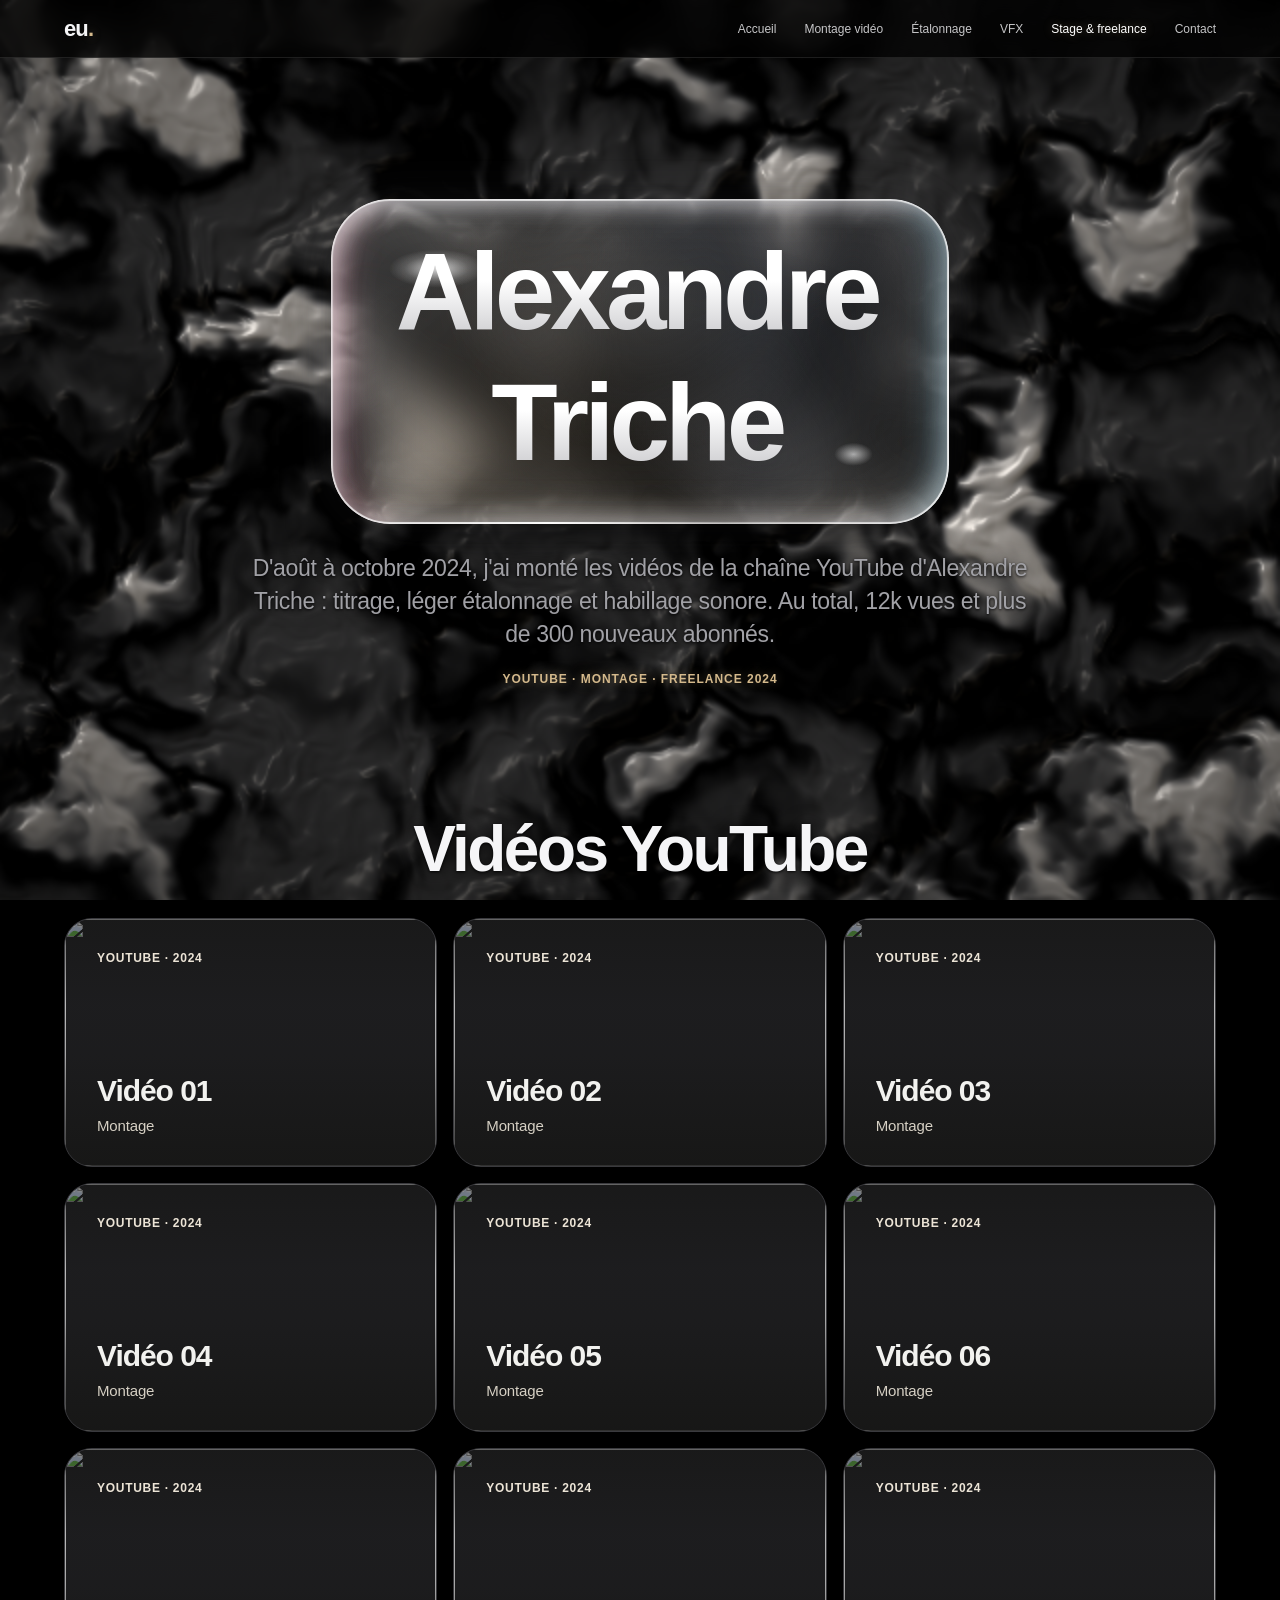
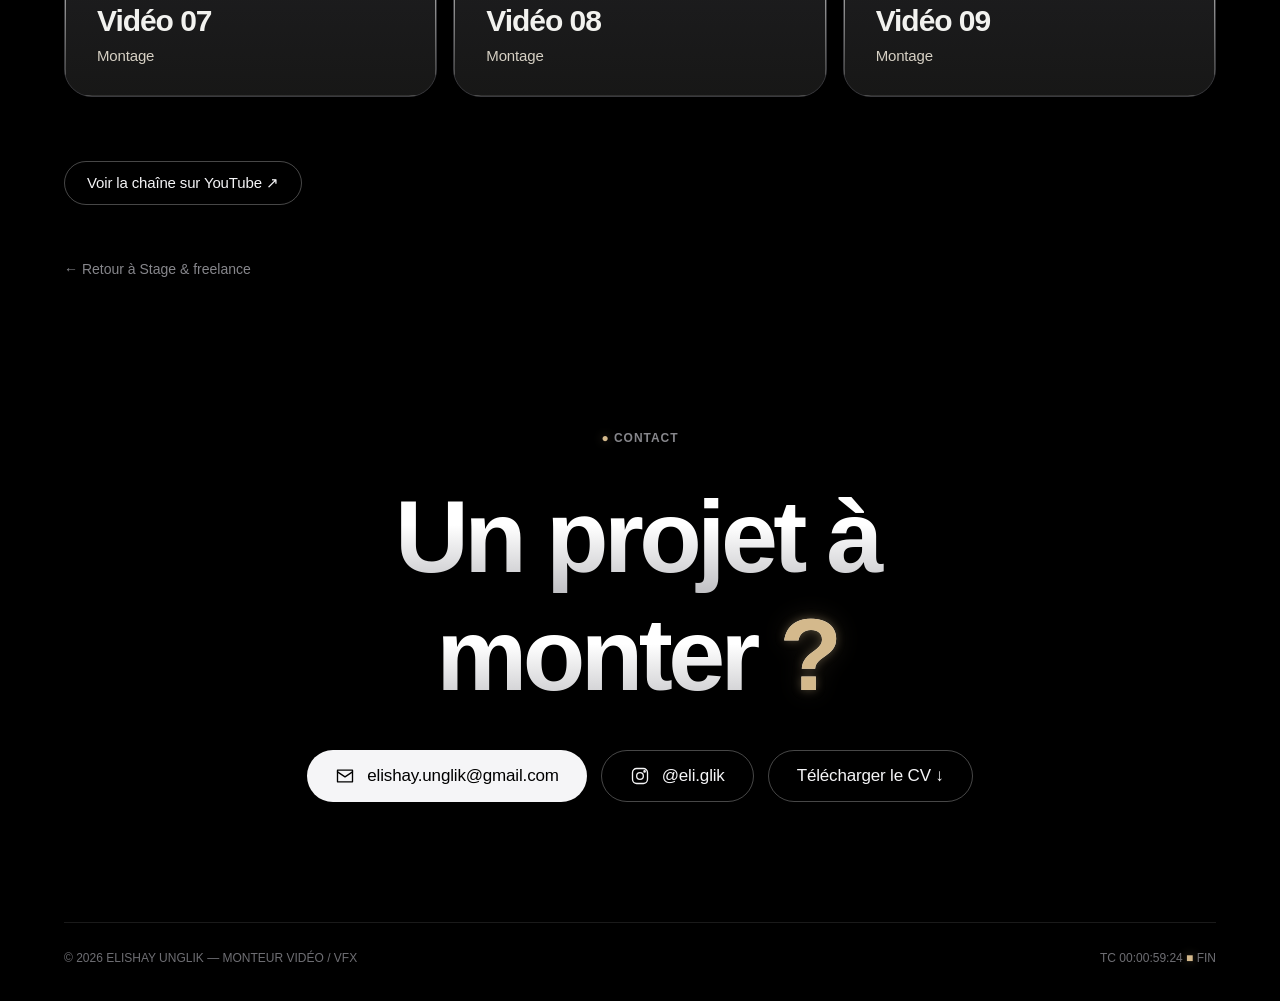
==== alexandre-triche.html @ bd7e33f4 "Liquid glass rouge animé derrière les titres des pages Montage, VFX, Étalonnage et Stage & freelance" ====
<!DOCTYPE html>
<html lang="fr">
<head>
<meta charset="utf-8">
<meta name="viewport" content="width=device-width, initial-scale=1">
<meta http-equiv="Content-Security-Policy" content="default-src 'self'; script-src 'self' https://www.instagram.com; style-src 'self' 'unsafe-inline' https://fonts.googleapis.com; font-src 'self' https://fonts.gstatic.com; img-src 'self' data: https://i.ytimg.com https://*.cdninstagram.com https://www.instagram.com; frame-src https://www.youtube-nocookie.com https://www.linkedin.com https://www.instagram.com; connect-src 'self' https://www.instagram.com; object-src 'none'; base-uri 'self'; form-action 'none'; upgrade-insecure-requests">
<meta name="referrer" content="strict-origin-when-cross-origin">
<title>Alexandre Triche — Elishay Unglik</title>
<meta name="description" content="Les vidéos YouTube montées par Elishay Unglik pour la chaîne d'Alexandre Triche.">
<link rel="preconnect" href="https://fonts.googleapis.com">
<link rel="preconnect" href="https://fonts.gstatic.com" crossorigin>
<link href="https://fonts.googleapis.com/css2?family=IBM+Plex+Mono:wght@400;500&family=Inter:wght@300;400;500;600;700;800&display=swap" rel="stylesheet">
<link rel="stylesheet" href="style.css?v=202610111942">
</head>
<body>
<div class="page">

<header class="topbar">
  <a href="index.html" class="logo" aria-label="Accueil">eu<span class="accent">.</span></a>
  <nav class="nav mono">
    <a href="index.html">Accueil</a>
    <a href="projets.html">Montage vidéo</a>
    <a href="etalonnage.html">Étalonnage</a>
    <a href="vfx.html">VFX</a>
    <a href="freelance.html" class="active">Stage &amp; freelance</a>
    <a href="index.html#contact">Contact</a>
  </nav>
</header>

<section class="page-hero">
  <div class="meta mono">
    <span class="track"><span class="rec accent">●</span> STAGE &amp; FREELANCE · ALEXANDRE TRICHE</span>
    <span class="track tabular">TC <span data-tc>00:00:00:00</span></span>
  </div>
  <h1><span class="mask"><span class="d1">Alexandre</span></span><span class="mask"><span class="d2 heavy">Triche<span class="pop accent">.</span></span></span></h1>
  <div class="rule"></div>
  <div class="fade page-intro">
    <p class="bio">D'août à octobre 2024, j'ai monté les vidéos de la chaîne YouTube d'Alexandre Triche : titrage, léger étalonnage et habillage sonore. Au total, 12k vues et plus de 300 nouveaux abonnés.</p>
    <span class="mono hero-tags">YOUTUBE · MONTAGE · FREELANCE 2024</span>
  </div>
</section>

<section class="section section-tight">
  <div class="section-head">
    <div class="wipe-in"></div>
    <h2 class="reveal">Vidéos YouTube</h2>
  </div>
  <div class="grid">

    <a href="https://www.youtube.com/watch?v=taJCKzi8GMg" target="_blank" rel="noopener" class="card project has-thumb" data-yt="taJCKzi8GMg">
      <div class="card-meta mono"><span>YOUTUBE · 2024</span></div>
      <div class="card-body"><span class="card-title">Vidéo 01</span><span class="card-sub">Montage</span></div>
    </a>

    <a href="https://www.youtube.com/watch?v=-UGw4Lt4KDk" target="_blank" rel="noopener" class="card project has-thumb" data-yt="-UGw4Lt4KDk">
      <div class="card-meta mono"><span>YOUTUBE · 2024</span></div>
      <div class="card-body"><span class="card-title">Vidéo 02</span><span class="card-sub">Montage</span></div>
    </a>

    <a href="https://www.youtube.com/watch?v=JAwW4ucv1lE" target="_blank" rel="noopener" class="card project has-thumb" data-yt="JAwW4ucv1lE">
      <div class="card-meta mono"><span>YOUTUBE · 2024</span></div>
      <div class="card-body"><span class="card-title">Vidéo 03</span><span class="card-sub">Montage</span></div>
    </a>

    <a href="https://www.youtube.com/watch?v=qLCf1Vs9zoY" target="_blank" rel="noopener" class="card project has-thumb" data-yt="qLCf1Vs9zoY">
      <div class="card-meta mono"><span>YOUTUBE · 2024</span></div>
      <div class="card-body"><span class="card-title">Vidéo 04</span><span class="card-sub">Montage</span></div>
    </a>

    <a href="https://www.youtube.com/watch?v=9Z-JLhkOBMY" target="_blank" rel="noopener" class="card project has-thumb" data-yt="9Z-JLhkOBMY">
      <div class="card-meta mono"><span>YOUTUBE · 2024</span></div>
      <div class="card-body"><span class="card-title">Vidéo 05</span><span class="card-sub">Montage</span></div>
    </a>

    <a href="https://www.youtube.com/watch?v=vhqGZGk2QOY" target="_blank" rel="noopener" class="card project has-thumb" data-yt="vhqGZGk2QOY">
      <div class="card-meta mono"><span>YOUTUBE · 2024</span></div>
      <div class="card-body"><span class="card-title">Vidéo 06</span><span class="card-sub">Montage</span></div>
    </a>

    <a href="https://www.youtube.com/watch?v=Ivt7RoWixqU" target="_blank" rel="noopener" class="card project has-thumb" data-yt="Ivt7RoWixqU">
      <div class="card-meta mono"><span>YOUTUBE · 2024</span></div>
      <div class="card-body"><span class="card-title">Vidéo 07</span><span class="card-sub">Montage</span></div>
    </a>

    <a href="https://www.youtube.com/watch?v=zXTNxauGNKs" target="_blank" rel="noopener" class="card project has-thumb" data-yt="zXTNxauGNKs">
      <div class="card-meta mono"><span>YOUTUBE · 2024</span></div>
      <div class="card-body"><span class="card-title">Vidéo 08</span><span class="card-sub">Montage</span></div>
    </a>

    <a href="https://www.youtube.com/watch?v=IaolC43BhjU" target="_blank" rel="noopener" class="card project has-thumb" data-yt="IaolC43BhjU">
      <div class="card-meta mono"><span>YOUTUBE · 2024</span></div>
      <div class="card-body"><span class="card-title">Vidéo 09</span><span class="card-sub">Montage</span></div>
    </a>

  </div>
  <a href="https://www.youtube.com/@AlexandreTriche" target="_blank" rel="noopener" class="btn btn-line mission-cta yt-channel">Voir la chaîne sur YouTube ↗</a>
  <a href="freelance.html" class="mono back-link">← Retour à Stage &amp; freelance</a>
</section>

<section id="contact" class="contact">
  <div class="meta mono contact-meta">
    <span><span class="rec accent">●</span> CONTACT</span>
  </div>
  <h2><span class="mask mask-scroll"><span>Un projet à</span></span><span class="mask mask-scroll"><span class="heavy">monter<span class="accent"> ?</span></span></span></h2>
  <div class="buttons">
    <a href="mailto:elishay.unglik@gmail.com" class="btn btn-fill btn-lg">
      <svg width="20" height="20" viewBox="0 0 24 24" fill="none" stroke="#F7EEE6" stroke-width="1.6" stroke-linecap="round" stroke-linejoin="round" aria-hidden="true"><rect x="3" y="5" width="18" height="14"/><path d="M3 7l9 6 9-6"/></svg>
      elishay.unglik@gmail.com
    </a>
    <a href="https://www.instagram.com/eli.glik/" target="_blank" rel="noopener" class="btn btn-line btn-lg">
      <svg width="20" height="20" viewBox="0 0 24 24" fill="none" stroke="#161615" stroke-width="1.6" stroke-linecap="round" stroke-linejoin="round" aria-hidden="true"><rect x="3" y="3" width="18" height="18" rx="5"/><circle cx="12" cy="12" r="4"/><circle cx="17.5" cy="6.5" r="0.8" fill="#161615"/></svg>
      @eli.glik
    </a>
    <a href="assets/Elishay-Unglik-CV.pdf" target="_blank" rel="noopener" download class="btn btn-line btn-lg">Télécharger le CV ↓</a>
  </div>
</section>

<footer class="footer mono">
  <span>© 2026 ELISHAY UNGLIK — MONTEUR VIDÉO / VFX</span>
  <span>TC 00:00:59:24 <span class="accent">■</span> FIN</span>
</footer>

</div>
<script src="main.js?v=202610111942"></script>
</body>
</html>
---- style.css ----
/* Coolvetica (Typodermic, dafont) : déposer le fichier dans assets/fonts/ */
@font-face{font-family:'Coolvetica';src:url('assets/fonts/coolvetica.woff2') format('woff2'),url('assets/fonts/coolvetica.otf') format('opentype'),url('assets/fonts/coolvetica.ttf') format('truetype');font-weight:400 900;font-display:swap}
:root{
  --display:'Coolvetica','Inter',system-ui,sans-serif;
  --accent:#4B5A2A;
  --bg:#F7F3F2;
  --surface:#EEE7E5;
  --line:#E0D8D6;
  --line-strong:#B8AEAC;
  --ink:#161615;
  --text:#2a2926;
  --muted:#6a6762;
  --body:#4a4844;
  --dark:#2c3319;
  --mono:'IBM Plex Mono',monospace;
}
*{box-sizing:border-box}
html{scroll-behavior:smooth}
body{margin:0;background:var(--bg);color:var(--text);font-family:'Inter',system-ui,sans-serif;-webkit-font-smoothing:antialiased}
a{color:var(--ink);text-decoration:none}
a:hover{color:var(--accent)}
img{max-width:100%}
.mono{font-family:var(--mono)}
.accent{color:var(--accent)}
.heavy{font-weight:800}
.muted{color:var(--muted);font-weight:300}
.tabular{font-variant-numeric:tabular-nums}

.page{max-width:1280px;margin:0 auto;padding:0 clamp(16px,5vw,64px);display:flex;flex-direction:column}

/* Header */
.topbar{display:flex;flex-wrap:wrap;gap:16px 32px;justify-content:space-between;align-items:center;padding:28px 0;border-bottom:1px solid var(--line)}
.logo{display:flex;align-items:center;justify-content:center;width:48px;height:48px;border:1px solid var(--accent);font-weight:500;font-size:20px;letter-spacing:-1px}
.nav{display:flex;flex-wrap:wrap;gap:8px 28px;font-size:13px;letter-spacing:1px;text-transform:uppercase}
.nav a{color:var(--body);padding:12px 0}

/* Hero */
.hero{display:flex;flex-direction:column;gap:56px;padding:clamp(56px,9vw,120px) 0 64px}
.meta{display:flex;flex-wrap:wrap;gap:8px 24px;justify-content:space-between;font-size:12px;letter-spacing:1.5px;color:var(--muted)}
.hero h1{margin:0;font-weight:300;font-size:clamp(44px,8vw,120px);line-height:1;letter-spacing:-.05em;color:var(--ink)}
.hero-foot{display:flex;flex-direction:column;gap:32px}
.hero-cta{display:flex;flex-direction:column;gap:20px;align-items:flex-start}
.hero-tags{display:flex;flex-direction:column;gap:6px;font-size:13px;letter-spacing:1px;color:var(--muted)}
.buttons{display:flex;flex-wrap:wrap;gap:12px}
.btn{display:inline-flex;align-items:center;gap:12px;min-height:48px;padding:0 26px;font-weight:500;font-size:15px}
.btn-lg{min-height:56px;padding:0 28px;font-size:16px}
.btn-fill{background:var(--accent);color:var(--bg)}
.btn-fill:hover{color:var(--bg);background:#3d4a22}
.btn-line{border:1px solid var(--line-strong);color:var(--ink)}

/* Cards */
.card{position:relative;display:flex;flex-direction:column;justify-content:space-between;background:var(--surface);border:1px solid var(--line);color:var(--ink);overflow:hidden;transition:border-color .2s,transform .2s}
.card:hover{border-color:var(--accent);transform:translateY(-3px);color:var(--ink)}
.card-meta{position:relative;z-index:1;display:flex;justify-content:space-between;gap:12px;font-size:11px;letter-spacing:1px;color:var(--muted)}


/* Sections */
.section{display:flex;flex-direction:column;gap:32px;padding:clamp(80px,10vw,128px) 0 0}
#parcours{gap:48px}
#competences{gap:40px}
.section-head{position:relative;display:flex;flex-wrap:wrap;gap:12px;justify-content:space-between;align-items:baseline;padding-top:24px}
.section-head .wipe-in{position:absolute;top:0;left:0;right:0;height:1px;background:var(--accent)}
.section-head h2{margin:0;font-weight:500;font-size:clamp(32px,4vw,48px);letter-spacing:-.03em;color:var(--ink)}
.section-head .mono{font-size:13px}

/* Projects */
.grid{display:grid;grid-template-columns:repeat(auto-fill,minmax(min(100%,340px),1fr));gap:16px}
.project{aspect-ratio:3/2;padding:28px}
.card-body{position:relative;z-index:1;display:flex;flex-direction:column;gap:10px}
.card-title{font-weight:500;font-size:30px;letter-spacing:-.03em;line-height:1.1}
.card-sub{font-size:14px;color:#5a5853}

.project.dark{background:var(--dark);border-color:var(--dark);color:#f2f2ef}
.project.dark .card-meta{color:#d4b98c}
.project.dark .card-sub{color:#d6d0c4}
.project.dark:hover{color:#f2f2ef;border-color:#d4b98c}

.project.service{background:var(--bg);border:1px dashed var(--accent)}
.project.service .card-meta{color:var(--accent)}

/* Project cards with a video thumbnail */
.project.has-thumb{background:var(--dark);border-color:var(--dark);color:#f2f2ef}
.project.has-thumb .thumb{position:absolute;inset:0;width:100%;height:100%;object-fit:cover;filter:saturate(.9);transition:transform .6s cubic-bezier(.19,1,.22,1)}
.project.has-thumb::after{content:"";position:absolute;inset:0;background:linear-gradient(180deg,rgba(22,22,21,.55) 0%,rgba(22,22,21,.05) 35%,rgba(22,22,21,.15) 55%,rgba(22,22,21,.85) 100%)}
.project.has-thumb .card-meta{color:#ece4d6}
.project.has-thumb .card-sub{color:#d6d0c4}
.project.has-thumb:hover{color:#f2f2ef;border-color:#d4b98c}
.project.has-thumb:hover .thumb{transform:scale(1.04)}

/* About */
.about{display:grid;grid-template-columns:repeat(auto-fit,minmax(min(100%,380px),1fr));gap:48px 72px;align-items:start}
.portrait{position:relative;border:1px solid var(--accent);padding:14px}
.portrait img{display:block;width:100%;aspect-ratio:4/5;object-fit:cover;object-position:50% 30%;filter:grayscale(1) contrast(1.05)}
.corner{position:absolute;font-size:15px}
.corner.tl{top:-10px;left:-6px}
.corner.br{bottom:-11px;right:-6px}
.about-text{display:flex;flex-direction:column;gap:28px}
.lead{margin:0;font-weight:300;font-size:clamp(26px,3vw,38px);line-height:1.2;letter-spacing:-.02em;color:var(--ink)}
.bio{margin:0;font-size:17px;line-height:1.7;color:var(--body)}
.timeline{display:flex;flex-direction:column;font-size:15px}
.row{display:grid;grid-template-columns:120px minmax(0,1fr);gap:16px;padding:18px 0;border-top:1px solid var(--line)}
.row:last-child{border-bottom:1px solid var(--line)}
.row>.mono{font-size:12px;padding-top:3px}
.row>div{display:flex;flex-direction:column;gap:4px}
.row-title{color:var(--ink);font-weight:500}
.row-sub{color:var(--muted)}

/* Skills */
.skills{display:grid;grid-template-columns:repeat(auto-fit,minmax(min(100%,260px),1fr));gap:16px}
.skill-box{display:flex;flex-direction:column;gap:18px;padding:28px;background:var(--surface)}
.skill-box .label{font-size:12px;letter-spacing:1px;color:var(--muted)}
.icons{display:flex;flex-wrap:wrap;gap:12px;align-items:center}
.icons img{width:44px;height:44px;border-radius:9px;object-fit:contain}

/* Contact */
.contact{display:flex;flex-direction:column;gap:40px;padding:clamp(96px,12vw,160px) 0 clamp(80px,10vw,120px)}
.contact-meta{padding-top:24px;border-top:1px solid var(--accent)}
.contact h2{margin:0;font-weight:300;font-size:clamp(44px,8vw,120px);line-height:1.02;letter-spacing:-.05em;color:var(--ink)}

.footer{display:flex;flex-wrap:wrap;gap:12px 24px;justify-content:space-between;padding:28px 0 36px;border-top:1px solid var(--line);font-size:12px;letter-spacing:1px;color:var(--muted)}

/* Animations */
@keyframes lineUp{from{transform:translateY(105%)}to{transform:translateY(0)}}
@keyframes dotPop{0%{transform:scale(0)}70%{transform:scale(1.4)}100%{transform:scale(1)}}
@keyframes wipe{from{transform:scaleX(0)}to{transform:scaleX(1)}}
@keyframes track{from{letter-spacing:.6em;opacity:0;filter:blur(6px)}to{opacity:1;filter:blur(0)}}
@keyframes fadeUp{from{opacity:0;transform:translateY(18px)}to{opacity:1;transform:none}}
@keyframes blink{0%,49%{opacity:1}50%,100%{opacity:.15}}
@keyframes reveal{from{clip-path:inset(0 100% 0 0);transform:translateX(-24px)}to{clip-path:inset(0 0 0 0);transform:none}}
.mask{display:block;overflow:hidden;padding:.12em .2em .2em 0;margin:-.12em 0 -.14em}
.mask>span{display:inline-block;animation:lineUp 1.1s cubic-bezier(.19,1,.22,1) both}
.d1{animation-delay:.15s!important}.d2{animation-delay:.32s!important}
.pop{display:inline-block;animation:dotPop .6s cubic-bezier(.34,1.56,.64,1) 1.05s both}
.rule{height:1px;background:var(--accent);transform-origin:left;animation:wipe 1.2s cubic-bezier(.77,0,.18,1) .6s both}
.track{animation:track 1.1s ease-out .2s both}
.fade{animation:fadeUp .9s ease-out 1.1s both}
.rec{animation:blink 1s steps(1) infinite}
@supports (animation-timeline:view()){
  .reveal{animation:reveal linear both;animation-timeline:view();animation-range:entry 10% cover 30%}
  .wipe-in{transform-origin:left;animation:wipe linear both;animation-timeline:view();animation-range:entry 0% cover 25%}
  .wipe-in.static{animation:none}
  .mask-scroll>span{display:inline-block;animation:lineUp linear both;animation-timeline:view();animation-range:entry 20% cover 35%}
}
@media (prefers-reduced-motion:reduce){*{animation:none!important;transition:none!important}html{scroll-behavior:auto}}

/* Multi-page: nav active, page heroes */
.nav a.active{color:var(--accent)}
.nav a.active::after{content:"";display:block;height:1px;background:var(--accent);margin-top:4px}
.page-hero{display:flex;flex-direction:column;gap:40px;padding:clamp(48px,8vw,104px) 0 0}
.page-hero h1{margin:0;font-weight:300;font-size:clamp(48px,9vw,136px);line-height:1;letter-spacing:-.05em;color:var(--ink)}
.page-intro{display:flex;flex-wrap:wrap;gap:16px 64px;justify-content:space-between;align-items:flex-end}
.page-intro .bio{max-width:62ch;min-width:0}
.section-tight{padding-top:clamp(56px,7vw,88px)}

/* Home: explore cards */
.explore{display:flex;flex-direction:column;gap:16px}
.explore-card{aspect-ratio:21/8;min-height:240px;max-width:100%;padding:clamp(20px,3vw,36px)}
.explore-card .explore-title{font-size:clamp(40px,6vw,88px)}
.explore-title{font-weight:800;font-size:clamp(36px,4vw,52px);letter-spacing:-.04em;line-height:1}
.card.dark{background:var(--dark);border-color:var(--dark);color:#f2f2ef}
.card.dark .card-meta{color:#d4b98c}
.card.dark .card-sub{color:#d6d0c4}
.card.dark:hover{color:#f2f2ef;border-color:#d4b98c}
.card.has-thumb{background:var(--dark);border-color:var(--dark);color:#f2f2ef}
.card.has-thumb .thumb{position:absolute;inset:0;width:100%;height:100%;object-fit:cover;transition:transform .6s cubic-bezier(.19,1,.22,1)}
.card.has-thumb::after{content:"";position:absolute;inset:0;background:linear-gradient(180deg,rgba(22,22,21,.55) 0%,rgba(22,22,21,.05) 35%,rgba(22,22,21,.15) 55%,rgba(22,22,21,.85) 100%)}
.card.has-thumb .card-meta{color:#ece4d6}
.card.has-thumb .card-sub{color:#d6d0c4}
.card.has-thumb:hover{color:#f2f2ef;border-color:#d4b98c}
.card.has-thumb:hover .thumb{transform:scale(1.04)}

/* Étalonnage: large film rows */
.grades{display:flex;flex-direction:column}
.grade{display:grid;grid-template-columns:minmax(0,1.6fr) minmax(0,1fr);gap:24px 48px;align-items:end;padding:32px 0;border-top:1px solid var(--line);color:var(--ink)}
.grade:last-child{border-bottom:1px solid var(--line)}
.grade:hover{color:var(--ink)}
.grade-media{position:relative;aspect-ratio:16/9;max-width:100%;background:var(--dark);overflow:hidden}
.grade-media .thumb{position:absolute;inset:0;width:100%;height:100%;object-fit:cover;transition:transform .6s cubic-bezier(.19,1,.22,1)}
.grade:hover .grade-media .thumb{transform:scale(1.03)}
.grade-play{position:absolute;z-index:1;left:20px;bottom:20px;width:56px;height:56px;border:1px solid rgba(247,238,230,.7);display:flex;align-items:center;justify-content:center;background:rgba(22,22,21,.35)}
.grade-tc{position:absolute;z-index:1;right:16px;top:14px;font-size:11px;letter-spacing:1px;color:#ece4d6}
.grade-info{display:flex;flex-direction:column;gap:10px;min-width:0}
.grade-meta{font-size:11px;letter-spacing:1px;color:var(--muted)}
.grade-title{font-weight:500;font-size:clamp(26px,3vw,38px);letter-spacing:-.03em;line-height:1.1}
.grade:hover .grade-title{color:var(--accent)}
@media (max-width:760px){.grade{grid-template-columns:1fr}}

/* VFX */
.vfx-layout{display:grid;grid-template-columns:1fr;gap:16px;margin-top:24px}
.vfx-empty{min-height:340px;padding:28px;background:var(--bg);border:1px dashed var(--accent)}
.vfx-empty:hover{transform:none}
.vfx-empty .card-sub{max-width:44ch}
.tech-list{list-style:none;margin:0 0 8px;padding:0;display:flex;flex-direction:column}
.tech-list li{display:flex;flex-direction:column;gap:4px;padding:14px 0;border-top:1px solid var(--line)}
.tech-list li:last-child{border-bottom:1px solid var(--line)}

/* Display face */
h1,h2,.card-title,.explore-title,.grade-title,.lead,.logo{font-family:var(--display);font-synthesis:none}
.page-hero h1{font-size:clamp(44px,7.5vw,112px)}

/* Stage & freelance */
.missions{display:flex;flex-direction:column}
.mission{display:grid;grid-template-columns:56px minmax(0,1.2fr) minmax(0,1fr);gap:24px 40px;padding:32px 0;border-top:1px solid var(--line);align-items:start}
.mission:last-child{border-bottom:1px solid var(--line)}
.mission-idx{font-size:13px;padding-top:6px}
.mission-body{display:flex;flex-direction:column;gap:12px;min-width:0}
.mission-body h3{margin:0}
.mission-body h3 a{color:var(--ink)}
.mission-body h3 a:hover{color:var(--accent)}
.mission-list{margin:0;padding-left:18px;color:var(--body);font-size:16px;line-height:1.6;max-width:60ch}
.stats{display:flex;flex-wrap:wrap;gap:12px 40px;padding-top:8px}
.stat{display:flex;flex-direction:column;gap:2px}
.stat-num{font-family:var(--display);font-size:clamp(32px,3.6vw,48px);letter-spacing:-.03em;color:var(--accent);line-height:1}
.stat-label{font-size:11px;letter-spacing:1px;color:var(--muted);text-transform:uppercase}
.mission-media{position:relative;display:flex;align-items:flex-end;aspect-ratio:16/9;max-width:100%;background:var(--dark);overflow:hidden;padding:16px;color:#ece4d6;font-size:11px;letter-spacing:1px}
.mission-media .thumb{position:absolute;inset:0;width:100%;height:100%;object-fit:cover;transition:transform .6s cubic-bezier(.19,1,.22,1)}
.mission-media:hover .thumb{transform:scale(1.03)}
.mission-media-dark:hover{color:#d4b98c}
.stage-card{min-height:0;gap:40px}
.stage-card .card-body{gap:16px}
@media (max-width:860px){.mission{grid-template-columns:1fr}.mission-idx{padding-top:0}}

/* Lecteur vidéo intégré */
.player{position:fixed;inset:0;z-index:100;background:rgba(22,22,21,.92);display:flex;flex-direction:column;align-items:center;justify-content:center;gap:14px;padding:16px}
.player[hidden]{display:none}
.player-bar{width:min(1200px,100%);display:flex;justify-content:space-between;align-items:center;font-size:12px;letter-spacing:1.5px;color:#d4b98c}
.player-close{font:inherit;letter-spacing:inherit;color:var(--bg);background:none;border:1px solid rgba(247,238,230,.5);padding:10px 16px;cursor:pointer}
.player-close:hover,.player-close:focus-visible{border-color:var(--bg);outline:none}
.player-frame{width:min(1200px,100%,calc((100vh - 120px) * 16 / 9));aspect-ratio:16/9;background:#000}
.player-frame.is-post{width:min(560px,100%);aspect-ratio:auto;height:calc(100vh - 120px);background:#fff}
.player-frame iframe{display:block;width:100%;height:100%;border:0}
.player-open,.player-open body{overflow:hidden}

/* Explorer : visuel graphique dans chaque carte */
.explore-card{display:grid;grid-template-columns:minmax(0,1.5fr) minmax(0,1fr);gap:24px;align-items:stretch;aspect-ratio:auto;min-height:300px}
.explore-text{position:relative;z-index:1;display:flex;flex-direction:column;justify-content:space-between;gap:24px;min-width:0}
.explore-asset{position:relative;z-index:1;display:flex;align-items:center;justify-content:center;padding:clamp(12px,1.6vw,18px);background:rgba(18,19,16,.78);-webkit-backdrop-filter:blur(14px) saturate(1.2);backdrop-filter:blur(14px) saturate(1.2);border:1px solid rgba(255,255,255,.12);border-radius:16px;box-shadow:0 20px 50px -20px rgba(0,0,0,.6),inset 0 1px 0 rgba(255,255,255,.06);transition:transform .4s cubic-bezier(.19,1,.22,1),box-shadow .4s}
.explore-asset svg{width:100%;height:auto;max-height:220px;overflow:visible}
.explore-card:hover .explore-asset{transform:translateY(-4px);box-shadow:0 28px 60px -20px rgba(0,0,0,.7),0 0 0 1px rgba(212,185,140,.35)}
@media (max-width:760px){.explore-card{grid-template-columns:1fr;min-height:0}.explore-asset{order:-1}.explore-asset svg{max-height:150px}}

/* Oulpan Lavi : grille de reels Instagram (embed.js remplace chaque bloc par le lecteur) */
.reels{display:grid;grid-template-columns:repeat(auto-fill,minmax(min(100%,300px),1fr));gap:24px;align-items:start}
.reels .instagram-media{margin:0!important;min-width:0!important;width:100%!important;max-width:100%!important}
.reel{position:relative;aspect-ratio:9/16;background:var(--dark);border-radius:14px;overflow:hidden;padding:0;border:0}
.reel-fallback{position:absolute;inset:0;display:flex;flex-direction:column;justify-content:space-between;padding:18px;color:#ece4d6;font-size:11px;letter-spacing:1px;background:radial-gradient(120% 70% at 50% 0%,rgba(212,185,140,.22),transparent 60%),linear-gradient(160deg,#2a2520,#12100d 70%)}
.reel-play{align-self:center;display:grid;place-items:center;width:64px;height:64px;border-radius:50%;border:1px solid rgba(236,228,214,.5);font-size:20px;padding-left:4px;transition:transform .4s,background .4s}
.reel-fallback:hover .reel-play{transform:scale(1.08);background:rgba(212,185,140,.25)}
.reel-fallback:hover .reel-cta{color:#d4b98c}
.mission-cta{align-self:flex-start;margin-top:8px}
.back-link{display:inline-block;margin-top:40px;font-size:12px;letter-spacing:1px;color:var(--muted)}
.back-link:hover{color:var(--accent)}
.yt-channel{display:inline-flex;margin-top:32px}
.yt-channel + .back-link{display:block;margin-top:24px}
.mission-thumb{position:absolute;inset:0}

/* Logos des logiciels : défilement lent en boucle (main.js duplique la liste) */
.icons.marquee{display:block;flex-wrap:nowrap;overflow:hidden;-webkit-mask-image:linear-gradient(90deg,transparent,#000 8%,#000 92%,transparent);mask-image:linear-gradient(90deg,transparent,#000 8%,#000 92%,transparent)}
.marquee-track{display:flex;width:max-content;animation:marquee var(--marquee-dur,40s) linear infinite}
.marquee-set{display:flex;align-items:center;gap:40px;padding-right:40px}
.icons.marquee img{width:56px;height:56px;border-radius:12px;flex:none}
.icons.marquee:hover .marquee-track{animation-play-state:paused}
@keyframes marquee{to{transform:translateX(-50%)}}
@media (prefers-reduced-motion:reduce){.marquee-track{animation:none}.icons.marquee{-webkit-mask-image:none;mask-image:none}}
.icons.marquee{padding:4px 0 34px}
.logo-item{position:relative;display:flex;flex:none}
.logo-name{position:absolute;top:calc(100% + 10px);left:50%;transform:translate(-50%,-4px);white-space:nowrap;padding:4px 8px;font-size:10px;letter-spacing:1px;text-transform:uppercase;color:var(--bg);background:var(--ink);border-radius:4px;opacity:0;pointer-events:none;transition:opacity .2s,transform .2s}
.logo-item:hover .logo-name{opacity:1;transform:translate(-50%,0)}
.logo-item img{transition:transform .2s}
.logo-item:hover img{transform:translateY(-3px)}

/* Aberration chromatique sur les titres des rubriques de l'accueil */
.explore-card .explore-title{text-shadow:-3.5px 0 rgba(255,40,80,.75),3.5px 0 rgba(0,210,255,.75)}

/* Accueil : effet « sur place ». Chaque panneau reste collé à l'écran ; le suivant vient
   par-dessus et celui qui passe en arrière-plan se floute puis disparaît en fondu (main.js). */
.stack-panel{position:sticky;top:var(--stick,0px);background:var(--bg);will-change:opacity,filter,transform}

/* La section Explorer et sa liste s'effacent de la mise en page pour que toutes les cartes
   partagent le même conteneur que les autres panneaux et restent collées jusqu'au bout. */
.stacking #explorer,.stacking .explore{display:contents}
.stacking #explorer .section-head{margin-top:clamp(80px,10vw,128px);padding-bottom:32px}
.explore .explore-card.stack-panel{background:var(--dark);margin-bottom:20vh}
.explore .explore-card.stack-panel:last-child{margin-bottom:0}
.explore .explore-card.stack-panel:hover{transform:none}

/* ==========================================================================
   Direction artistique « premium » inspirée des pages produit Apple :
   fond noir, typographie système serrée, titres centrés en dégradé,
   cartes très arrondies, boutons pilule, barre de navigation givrée.
   ========================================================================== */
:root{
  --display:-apple-system,BlinkMacSystemFont,'SF Pro Display','Inter','Helvetica Neue',sans-serif;
  --sans:-apple-system,BlinkMacSystemFont,'SF Pro Text','Inter','Helvetica Neue',sans-serif;
  --mono:var(--sans);
  --bg:#000;
  --surface:#161617;
  --tile:#1d1d1f;
  --line:rgba(255,255,255,.1);
  --line-strong:rgba(255,255,255,.28);
  --ink:#f5f5f7;
  --text:#f5f5f7;
  --body:#a1a1a6;
  --muted:#86868b;
  --accent:#d4b98c;
  --dark:#1d1d1f;
  --radius:28px;
  --ease:cubic-bezier(.25,.1,.25,1);
}
body{font-family:var(--sans);letter-spacing:-.01em}
::selection{background:rgba(212,185,140,.35)}
a:hover{color:#fff}
.heavy{font-weight:700}
.mono{font-family:var(--sans);letter-spacing:.04em}

/* Barre de navigation givrée, collée en haut */
.topbar{position:sticky;top:0;z-index:50;padding:14px 0;border-bottom:0;gap:12px 32px}
.topbar::before{content:"";position:absolute;inset:0 50%;width:100vw;transform:translateX(-50%);z-index:-1;background:rgba(0,0,0,.72);-webkit-backdrop-filter:saturate(180%) blur(20px);backdrop-filter:saturate(180%) blur(20px);border-bottom:1px solid var(--line)}
.logo{width:auto;height:auto;border:0;font-size:22px;font-weight:600;letter-spacing:-.04em}
.nav{gap:6px 28px;font-size:12px;letter-spacing:0;text-transform:none}
.nav a{color:rgba(245,245,247,.8);padding:8px 0;transition:color .3s var(--ease)}
.nav a:hover,.nav a.active{color:#fff}
.nav a.active::after{display:none}

/* Héros centrés */
.hero,.page-hero{align-items:center;text-align:center}
.hero{gap:40px;padding:clamp(96px,14vw,180px) 0 clamp(64px,8vw,104px)}
.page-hero{gap:28px;padding:clamp(80px,11vw,150px) 0 clamp(24px,3vw,40px)}
.hero>.meta,.page-hero>.meta,.rule{display:none}
.hero h1,.page-hero h1,.contact h2{font-weight:600;letter-spacing:-.045em;line-height:1.02}
.hero h1 .mask>span,.page-hero h1 .mask>span,.contact h2 .mask>span{background:linear-gradient(180deg,#fff 35%,#9a9aa0 120%);-webkit-background-clip:text;background-clip:text;color:transparent;-webkit-text-fill-color:transparent}
.hero h1 .accent,.page-hero h1 .accent,.contact h2 .accent{color:var(--accent);-webkit-text-fill-color:var(--accent)}
.hero h1{font-size:clamp(48px,9vw,128px)}
.page-hero h1{font-size:clamp(48px,8.5vw,120px)}
.mask{padding:.08em .08em .16em}
.hero-foot,.hero-cta{align-items:center}
.hero-tags{align-items:center;font-size:17px;letter-spacing:0;color:var(--body)}
.hero-tags span:first-child{font-size:13px;font-weight:600;letter-spacing:.08em;color:var(--accent)}
.page-intro{flex-direction:column;align-items:center;gap:20px;justify-content:center}
.page-intro .bio{font-size:clamp(19px,1.8vw,24px);line-height:1.45;color:var(--body);font-weight:500;letter-spacing:-.015em}
.page-intro .hero-tags{font-size:12px;font-weight:600;letter-spacing:.08em;color:var(--accent)}
.buttons{justify-content:center;gap:14px}

/* Boutons pilule */
.btn{min-height:44px;padding:0 22px;border-radius:980px;font-size:15px;font-weight:500;letter-spacing:-.01em;transition:transform .3s var(--ease),background .3s var(--ease),color .3s var(--ease),border-color .3s var(--ease)}
.btn-lg{min-height:52px;padding:0 28px;font-size:17px}
.btn-fill{background:#f5f5f7;color:#000}
.btn-fill:hover{background:#fff;color:#000;transform:scale(1.03)}
.btn-line{border:1px solid var(--line-strong);color:var(--ink)}
.btn-line:hover{border-color:#fff;color:#fff}
.btn svg *{stroke:currentColor}
.btn svg circle[fill]{fill:currentColor}

/* Titres de section centrés, sans filet ni compteur */
.section-head{justify-content:center;text-align:center;padding-top:0}
.section-head .wipe-in,.section-head>.mono{display:none}
.section-head h2{font-weight:600;font-size:clamp(36px,5vw,64px);letter-spacing:-.04em}
.reveal{animation:none!important}

/* Cartes et tuiles */
.card{border:0;border-radius:var(--radius);background:var(--tile);transition:transform .5s var(--ease),box-shadow .5s var(--ease)}
.card:hover{transform:scale(1.015);box-shadow:0 30px 60px -30px rgba(0,0,0,.9)}
.card-meta{font-size:12px;font-weight:600;letter-spacing:.06em}
.card-sub{color:var(--body);font-size:15px}
.card-title,.explore-title,.grade-title{font-weight:600;letter-spacing:-.035em}
.project{padding:32px}
.project.has-thumb,.card.has-thumb,.card.dark,.project.dark{border:0}
.project.has-thumb:hover,.card.has-thumb:hover,.card.dark:hover{border:0}
.skill-box{border-radius:var(--radius);background:var(--tile);padding:36px}
.skill-box .label{font-size:12px;font-weight:600;letter-spacing:.08em}
.vfx-empty,.project.service{border:0;background:var(--tile)}
.explore{gap:24px}
.explore-asset{border-radius:20px;border-color:rgba(255,255,255,.08)}
.explore .explore-card.stack-panel{background:var(--tile)}

/* Étalonnage, VFX : grandes lignes de films */
.grade,.grade:last-child{border:0;padding:28px 0}
.grade-media{border-radius:22px}
.grade-play{border-radius:50%;border:0;background:rgba(255,255,255,.18);-webkit-backdrop-filter:blur(12px);backdrop-filter:blur(12px)}
.grade-meta,.stat-label{font-size:12px;font-weight:600;letter-spacing:.06em;color:var(--muted)}
.grade:hover .grade-title{color:#fff}
.tech-list li,.tech-list li:last-child{border-color:var(--line)}

/* Stage & freelance */
.mission{border-top:1px solid var(--line);padding:40px 0}
.mission-idx{color:var(--muted)}
.mission-media,.reel{border-radius:22px}
.mission-body h3 a:hover{color:#fff}
.stat-num{font-family:var(--display);font-weight:600;background:linear-gradient(180deg,#fff,#a1a1a6);-webkit-background-clip:text;background-clip:text;color:transparent}

/* Contact et pied de page */
.contact{align-items:center;text-align:center}
.contact-meta{border-top:0;padding-top:0;font-size:12px;font-weight:600;letter-spacing:.08em}
.contact h2{font-size:clamp(48px,8vw,112px)}
.footer{font-size:12px;letter-spacing:0;color:#6e6e73}
.back-link{font-size:14px;letter-spacing:0}

/* Lecteur */
.player{background:rgba(0,0,0,.8);-webkit-backdrop-filter:blur(30px) saturate(150%);backdrop-filter:blur(30px) saturate(150%)}
.player-bar{color:var(--muted);letter-spacing:.04em}
.player-close{border-radius:980px;color:#f5f5f7;border-color:var(--line-strong)}
.player-frame{border-radius:20px;overflow:hidden;box-shadow:0 40px 120px -20px rgba(0,0,0,.9)}

/* Logos : bulle de nom */
.logo-name{border-radius:980px;padding:5px 10px;letter-spacing:.02em;text-transform:none;font-size:12px}
@media (max-width:700px){.topbar{position:relative}}

/* Visuels des cartes : fenêtres façon macOS posées sur un halo, sans cadre en plus */
.explore-asset,.explore .explore-asset{padding:0;background:none;border:0;-webkit-backdrop-filter:none;backdrop-filter:none;box-shadow:none;transition:transform .7s var(--ease)}
.explore-asset::before{content:"";position:absolute;inset:12% 8%;z-index:-1;border-radius:50%;background:radial-gradient(closest-side,rgba(212,185,140,.22),transparent);filter:blur(28px)}
.explore-asset svg{max-height:240px;filter:drop-shadow(0 30px 40px rgba(0,0,0,.85))}
.explore-card:hover .explore-asset{transform:translateY(-6px) scale(1.01);box-shadow:none}

/* Aberration chromatique « optique » : franges fines et diffuses, comme en bord d'objectif */
.explore-card .explore-title{color:#f5f5f7;text-shadow:-1.6px 0 2.5px rgba(255,64,105,.55),1.6px 0 2.5px rgba(64,196,255,.55),0 0 24px rgba(255,255,255,.08)}

/* Lueur diffuse sur l'or champagne */
:root{--glow:0 0 10px rgba(212,185,140,.35),0 0 26px rgba(212,185,140,.18)}
.hero h1 .accent,.page-hero h1 .accent,.contact h2 .accent,.hero-tags span:first-child,.page-intro .hero-tags,.nav a.active,.stat-num,.accent,.player-bar{text-shadow:var(--glow)}
.nav a.active::after,.rule,.section-head .wipe-in{box-shadow:0 0 8px rgba(212,185,140,.4)}
.explore-asset svg [stroke="#d4b98c"],.explore-asset svg [fill="#d4b98c"],.explore-asset svg [fill="url(#m-v2)"]{filter:drop-shadow(0 0 4px rgba(212,185,140,.55)) drop-shadow(0 0 12px rgba(212,185,140,.25))}

/* Titres : descendantes non coupées + point doré dessiné (pas de dégradé gris dessus) */
.hero h1 .mask>span,.page-hero h1 .mask>span,.contact h2 .mask>span{padding:.04em .06em .2em 0;margin-bottom:-.2em}
.hero h1 .mask,.page-hero h1 .mask{padding-bottom:.24em;margin-bottom:-.18em}
.hero h1 .pop.accent,.page-hero h1 .pop.accent{display:inline-block;width:.17em;height:.17em;margin-left:.05em;border-radius:50%;background:var(--accent);color:transparent;-webkit-text-fill-color:transparent;text-shadow:none;box-shadow:0 0 14px rgba(212,185,140,.45),0 0 32px rgba(212,185,140,.2);font-size:inherit;line-height:0;overflow:hidden;vertical-align:baseline}
.hero h1 .pop.accent,.page-hero h1 .pop.accent{display:none}

/* Fiche projet VFX : description, logiciels, compétences */
.grade-desc{margin:0;font-size:16px;line-height:1.5;color:var(--muted)}
.grade-tools{display:flex;gap:10px}
.grade-tools img{width:32px;height:32px;border-radius:8px}
.grade-skills{display:flex;flex-direction:column;gap:6px}
.grade-skills span{font-size:15px;font-weight:500;color:#ece4d6}
.grade-skills span::before{content:"•";color:var(--accent);margin-right:10px;text-shadow:var(--glow)}
.vfx-layout{grid-template-columns:minmax(0,1fr)}.vfx-layout>.skill-box{min-width:0;max-width:100%}
.mission{grid-template-columns:minmax(0,1.2fr) minmax(0,1fr)}@media (max-width:860px){.mission{grid-template-columns:1fr}}
.reel-fallback .reel-play{margin:auto}

/* Titre de page dans un cadre en verre poli argenté */
.hero h1,.page-hero h1{position:relative;max-width:100%;box-sizing:border-box;padding:clamp(18px,2.6vw,36px) clamp(22px,4vw,64px);border-radius:clamp(22px,3vw,40px);background:linear-gradient(145deg,rgba(255,255,255,.14) 0%,rgba(200,204,212,.07) 45%,rgba(255,255,255,.03) 100%);border:1px solid rgba(220,224,232,.22);-webkit-backdrop-filter:blur(24px) saturate(1.3);backdrop-filter:blur(24px) saturate(1.3);box-shadow:inset 0 1px 0 rgba(255,255,255,.28),inset 0 -1px 0 rgba(255,255,255,.05),0 30px 80px -30px rgba(0,0,0,.9),0 0 60px rgba(200,205,215,.06)}
.hero h1::before,.page-hero h1::before{content:"";position:absolute;inset:0;border-radius:inherit;pointer-events:none;background:radial-gradient(120% 80% at 20% 0%,rgba(255,255,255,.12),transparent 55%);mix-blend-mode:screen}
.hero h1{font-size:clamp(40px,7.4vw,112px)}

/* Liquid glass sur le cadre du titre */
.hero h1,.page-hero h1{isolation:isolate;border:0;
  background:
    radial-gradient(closest-side,rgba(212,185,140,.22),transparent) 0 0/70% 140% no-repeat,
    radial-gradient(closest-side,rgba(170,185,215,.2),transparent) 100% 100%/60% 130% no-repeat,
    linear-gradient(160deg,rgba(255,255,255,.13) 0%,rgba(255,255,255,.04) 40%,rgba(255,255,255,.02) 70%,rgba(255,255,255,.08) 100%);
  -webkit-backdrop-filter:blur(30px) saturate(1.8) brightness(1.1);backdrop-filter:blur(30px) saturate(1.8) brightness(1.1);
  box-shadow:inset 0 1.5px 1px rgba(255,255,255,.55),inset 0 -1px 1px rgba(255,255,255,.18),inset 14px 0 30px -18px rgba(255,90,150,.22),inset -14px 0 30px -18px rgba(80,200,255,.22),inset 0 0 50px rgba(255,255,255,.05),0 40px 90px -40px rgba(0,0,0,.95),0 0 0 .5px rgba(255,255,255,.12);
  animation:lgFlow 14s ease-in-out infinite alternate}
.hero h1 .mask,.page-hero h1 .mask{position:relative;z-index:2}
.hero h1::before,.page-hero h1::before{content:"";position:absolute;inset:0;z-index:1;border-radius:inherit;padding:1.5px;pointer-events:none;mix-blend-mode:normal;
  background:linear-gradient(135deg,rgba(255,255,255,.95),rgba(255,255,255,.18) 22%,rgba(255,255,255,.04) 50%,rgba(255,255,255,.22) 78%,rgba(255,255,255,.8));
  -webkit-mask:linear-gradient(#000 0 0) content-box,linear-gradient(#000 0 0);-webkit-mask-composite:xor;mask:linear-gradient(#000 0 0) content-box exclude,linear-gradient(#000 0 0)}
.hero h1::after,.page-hero h1::after{content:"";position:absolute;inset:0;z-index:1;border-radius:inherit;pointer-events:none;
  background:linear-gradient(110deg,transparent 30%,rgba(255,255,255,.09) 42%,rgba(255,255,255,.22) 47%,rgba(255,255,255,.09) 52%,transparent 64%) 0 0/250% 100% no-repeat,
             radial-gradient(90% 60% at 50% -10%,rgba(255,255,255,.16),transparent 60%);
  animation:lgSheen 7s cubic-bezier(.45,0,.2,1) infinite}
@keyframes lgFlow{0%{background-position:0% 0%,100% 100%,0 0}50%{background-position:60% 80%,20% 10%,0 0}100%{background-position:100% 20%,0% 70%,0 0}}
@keyframes lgSheen{0%,35%{background-position:130% 0,0 0}75%,100%{background-position:-30% 0,0 0}}
@media (prefers-reduced-motion:reduce){.hero h1,.page-hero h1,.hero h1::after,.page-hero h1::after{animation:none}}

/* Verre en 3D : bords biseautés + tranche visible + légère inclinaison */
.hero,.page-hero{perspective:1400px}
.hero h1,.page-hero h1{transform:rotateX(9deg);transform-origin:50% 100%;
  box-shadow:
    inset 0 2px 0 rgba(255,255,255,.65),
    inset 0 14px 16px -10px rgba(255,255,255,.32),
    inset 12px 0 16px -10px rgba(255,255,255,.2),
    inset -12px 0 16px -10px rgba(255,255,255,.14),
    inset 0 -2px 0 rgba(255,255,255,.3),
    inset 0 -14px 18px -10px rgba(0,0,0,.55),
    inset 16px 0 30px -18px rgba(255,90,150,.22),
    inset -16px 0 30px -18px rgba(80,200,255,.22),
    0 1px 0 rgba(235,238,245,.55),
    0 3px 0 rgba(200,204,214,.42),
    0 5px 0 rgba(165,170,182,.32),
    0 7px 0 rgba(130,135,148,.24),
    0 9px 0 rgba(95,100,112,.18),
    0 11px 1px rgba(60,64,74,.16),
    0 24px 40px -10px rgba(0,0,0,.85),
    0 60px 90px -40px rgba(0,0,0,.95)}
@media (max-width:760px){.hero h1,.page-hero h1{transform:rotateX(6deg)}}

/* Verre 3D : bords bombés vers l'intérieur + tranche épaisse */
.hero h1,.page-hero h1{
  box-shadow:
    inset 0 0 0 1px rgba(255,255,255,.28),
    inset 0 3px 2px -1px rgba(255,255,255,.75),
    inset 0 26px 26px -16px rgba(255,255,255,.38),
    inset 24px 0 26px -16px rgba(255,255,255,.24),
    inset -24px 0 26px -16px rgba(255,255,255,.18),
    inset 0 -4px 3px -2px rgba(255,255,255,.4),
    inset 0 -30px 30px -14px rgba(0,0,0,.6),
    inset 0 0 22px 6px rgba(255,255,255,.07),
    inset 34px 0 40px -26px rgba(255,90,150,.28),
    inset -34px 0 40px -26px rgba(80,200,255,.28),
    0 1px 0 rgba(240,242,248,.6),
    0 3px 0 rgba(222,225,233,.5),
    0 5px 0 rgba(204,208,217,.44),
    0 7px 0 rgba(186,190,200,.38),
    0 9px 0 rgba(166,171,182,.33),
    0 11px 0 rgba(146,151,163,.28),
    0 13px 0 rgba(126,131,143,.24),
    0 15px 0 rgba(106,111,123,.2),
    0 17px 0 rgba(86,91,103,.17),
    0 19px 1px rgba(66,70,80,.15),
    0 21px 2px rgba(46,50,58,.14),
    0 34px 50px -10px rgba(0,0,0,.85),
    0 70px 100px -40px rgba(0,0,0,.95)}
.hero h1::before,.page-hero h1::before{padding:2px}
@media (max-width:760px){.hero h1,.page-hero h1{
  box-shadow:
    inset 0 0 0 1px rgba(255,255,255,.28),
    inset 0 3px 2px -1px rgba(255,255,255,.75),
    inset 0 18px 18px -12px rgba(255,255,255,.38),
    inset 16px 0 18px -12px rgba(255,255,255,.24),
    inset -16px 0 18px -12px rgba(255,255,255,.18),
    inset 0 -3px 2px -1px rgba(255,255,255,.4),
    inset 0 -20px 20px -10px rgba(0,0,0,.6),
    inset 0 0 14px 4px rgba(255,255,255,.07),
    inset 22px 0 26px -18px rgba(255,90,150,.28),
    inset -22px 0 26px -18px rgba(80,200,255,.28),
    0 1px 0 rgba(240,242,248,.6),0 3px 0 rgba(212,216,224,.46),0 5px 0 rgba(180,185,195,.36),0 7px 0 rgba(146,151,163,.28),0 9px 0 rgba(112,117,129,.22),0 11px 0 rgba(80,85,96,.17),0 13px 1px rgba(52,56,64,.15),
    0 26px 40px -10px rgba(0,0,0,.85)}}

/* Liquid glass façon After Effects : coussin de verre bombé (refonte 2026-10-10) */
.hero,.page-hero{perspective:none}
.hero h1,.page-hero h1{transform:none;border-radius:clamp(34px,4.6vw,64px);
  padding:clamp(22px,3vw,44px) clamp(28px,4.4vw,72px);
  background:
    radial-gradient(70% 60% at 50% 55%,rgba(0,0,0,.42),transparent 75%),
    radial-gradient(closest-side,rgba(212,185,140,.16),transparent) 0 0/70% 140% no-repeat,
    radial-gradient(closest-side,rgba(170,185,215,.16),transparent) 100% 100%/60% 130% no-repeat,
    linear-gradient(150deg,rgba(255,255,255,.2) 0%,rgba(225,228,236,.08) 35%,rgba(255,255,255,.03) 60%,rgba(255,255,255,.12) 100%);
  box-shadow:
    inset 0 0 0 1.5px rgba(255,255,255,.42),
    inset 0 0 2px 2px rgba(255,255,255,.12),
    inset 0 0 26px 10px rgba(255,255,255,.13),
    inset 0 0 60px 18px rgba(255,255,255,.04),
    inset 14px 16px 22px -10px rgba(255,255,255,.55),
    inset -14px -18px 26px -12px rgba(255,255,255,.32),
    inset 30px 0 40px -24px rgba(255,90,150,.3),
    inset -30px 0 40px -24px rgba(80,200,255,.3),
    inset 0 -26px 40px -20px rgba(212,185,140,.18),
    0 30px 60px -20px rgba(0,0,0,.9),
    0 0 50px rgba(200,205,215,.08);
  animation:lgFlow 14s ease-in-out infinite alternate,lgFloat 7s ease-in-out infinite}
.hero h1::before,.page-hero h1::before{padding:2px;
  background:conic-gradient(from 210deg,rgba(255,255,255,.95),rgba(255,255,255,.15) 18%,rgba(255,255,255,.6) 32%,rgba(255,255,255,.08) 50%,rgba(255,255,255,.85) 68%,rgba(255,255,255,.12) 84%,rgba(255,255,255,.95))}
.hero h1::after,.page-hero h1::after{
  background:
    radial-gradient(14% 22% at 9% 14%,rgba(255,255,255,.85),rgba(255,255,255,.25) 40%,transparent 70%),
    radial-gradient(6% 10% at 93% 86%,rgba(255,255,255,.7),transparent 70%),
    radial-gradient(40% 12% at 50% 5%,rgba(255,255,255,.22),transparent 70%),
    linear-gradient(110deg,transparent 30%,rgba(255,255,255,.08) 42%,rgba(255,255,255,.2) 47%,rgba(255,255,255,.08) 52%,transparent 64%) 0 0/250% 100% no-repeat;
  filter:blur(.5px);animation:lgSheen2 7s cubic-bezier(.45,0,.2,1) infinite}
@keyframes lgSheen2{0%,35%{background-position:0 0,0 0,0 0,130% 0}75%,100%{background-position:0 0,0 0,0 0,-30% 0}}
@keyframes lgFloat{0%,100%{transform:translateY(0) rotate(0)}50%{transform:translateY(-6px) rotate(-.4deg)}}
@media (max-width:760px){.hero h1,.page-hero h1{border-radius:30px;box-shadow:
    inset 0 0 0 1.5px rgba(255,255,255,.42),inset 0 0 16px 6px rgba(255,255,255,.13),
    inset 9px 10px 14px -7px rgba(255,255,255,.55),inset -9px -12px 16px -8px rgba(255,255,255,.32),
    inset 20px 0 26px -16px rgba(255,90,150,.3),inset -20px 0 26px -16px rgba(80,200,255,.3),
    0 24px 44px -16px rgba(0,0,0,.9)}}
@media (prefers-reduced-motion:reduce){.hero h1,.page-hero h1{animation:none}}
.hero h1::after,.page-hero h1::after{background:
    radial-gradient(clamp(40px,5vw,80px) clamp(18px,2vw,34px) at clamp(34px,4.4vw,72px) clamp(20px,2.4vw,38px),rgba(255,255,255,.8),rgba(255,255,255,.18) 50%,transparent 75%),
    radial-gradient(clamp(18px,2vw,30px) clamp(10px,1.2vw,16px) at calc(100% - clamp(28px,3.6vw,60px)) calc(100% - clamp(20px,2.4vw,36px)),rgba(255,255,255,.6),transparent 75%),
    radial-gradient(40% 10% at 50% 4%,rgba(255,255,255,.2),transparent 70%),
    linear-gradient(110deg,transparent 30%,rgba(255,255,255,.08) 42%,rgba(255,255,255,.2) 47%,rgba(255,255,255,.08) 52%,transparent 64%) 0 0/250% 100% no-repeat}
/* Reflets pilotés par l'inclinaison (--gx/--gy de -1 à 1, main.js) */
.hero h1,.page-hero h1{--gx:0;--gy:0}
.hero h1::before,.page-hero h1::before{background:conic-gradient(from calc(210deg + var(--gx) * 50deg + var(--gy) * 25deg),rgba(255,255,255,.95),rgba(255,255,255,.15) 18%,rgba(255,255,255,.6) 32%,rgba(255,255,255,.08) 50%,rgba(255,255,255,.85) 68%,rgba(255,255,255,.12) 84%,rgba(255,255,255,.95))}
.hero h1::after,.page-hero h1::after{background:
    radial-gradient(clamp(40px,5vw,80px) clamp(18px,2vw,34px) at calc(clamp(34px,4.4vw,72px) + (var(--gx) * -1 + 1) * 8%) calc(clamp(20px,2.4vw,38px) + (var(--gy) * -1 + 1) * 12%),rgba(255,255,255,.8),rgba(255,255,255,.18) 50%,transparent 75%),
    radial-gradient(clamp(18px,2vw,30px) clamp(10px,1.2vw,16px) at calc(100% - clamp(28px,3.6vw,60px) - (var(--gx) + 1) * 8%) calc(100% - clamp(20px,2.4vw,36px) - (var(--gy) + 1) * 12%),rgba(255,255,255,.6),transparent 75%),
    radial-gradient(45% 70% at calc(50% - var(--gx) * 45%) calc(30% - var(--gy) * 40%),rgba(255,255,255,.14),transparent 70%),
    linear-gradient(110deg,transparent 30%,rgba(255,255,255,.08) 42%,rgba(255,255,255,.2) 47%,rgba(255,255,255,.08) 52%,transparent 64%) 0 0/250% 100% no-repeat}

/* Bordure gris sombre autour de chaque vidéo */
.card.has-thumb,.project.has-thumb,.card.has-thumb:hover,.project.has-thumb:hover,.grade-media,.mission-media,.reel,.instagram-media.reel{border:1.5px solid #3a3a3e!important;box-sizing:border-box}

/* Accueil : plan d'ouverture plein écran en couches (parallaxe au scroll et à l'inclinaison) */
html{overflow-x:clip}
.hero{position:relative;min-height:calc(100vh - 72px);min-height:calc(100svh - 72px);justify-content:center;isolation:isolate}
.hero>*:not(.scene){position:relative;z-index:1}
.scene{--sy:0;position:absolute;z-index:0;top:-72px;bottom:0;left:50%;width:100vw;transform:translateX(-50%);overflow:hidden;pointer-events:none;
  -webkit-mask-image:linear-gradient(#000 70%,transparent);mask-image:linear-gradient(#000 70%,transparent)}
.layer{position:absolute;inset:-10%;will-change:transform}
/* profondeur : plus la couche est proche, plus elle bouge */
.l-stars{transform:translate3d(calc(var(--gx,0) * -6px),calc(var(--sy) * .08px + var(--gy,0) * -6px),0)}
.l-orb{transform:translate3d(calc(var(--gx,0) * -14px),calc(var(--sy) * .22px + var(--gy,0) * -12px),0)}
.l-streaks{transform:translate3d(calc(var(--gx,0) * -22px),calc(var(--sy) * .38px + var(--gy,0) * -18px),0)}
.l-film{transform:translate3d(calc(var(--gx,0) * -34px),calc(var(--sy) * .55px + var(--gy,0) * -26px),0)}
.l-glass{transform:translate3d(calc(var(--gx,0) * -48px),calc(var(--sy) * .8px + var(--gy,0) * -36px),0)}
/* étoiles / poussière de lumière */
.l-stars{background:
  radial-gradient(1px 1px at 12% 18%,rgba(255,255,255,.7),transparent),radial-gradient(1px 1px at 28% 72%,rgba(255,255,255,.5),transparent),
  radial-gradient(1.5px 1.5px at 41% 33%,rgba(236,228,214,.8),transparent),radial-gradient(1px 1px at 57% 84%,rgba(255,255,255,.45),transparent),
  radial-gradient(1px 1px at 66% 12%,rgba(255,255,255,.6),transparent),radial-gradient(1.5px 1.5px at 79% 58%,rgba(255,255,255,.55),transparent),
  radial-gradient(1px 1px at 88% 27%,rgba(236,228,214,.7),transparent),radial-gradient(1px 1px at 8% 52%,rgba(255,255,255,.4),transparent),
  radial-gradient(1px 1px at 35% 9%,rgba(255,255,255,.5),transparent),radial-gradient(1px 1px at 93% 81%,rgba(255,255,255,.5),transparent),
  radial-gradient(1px 1px at 50% 50%,rgba(255,255,255,.35),transparent),radial-gradient(1px 1px at 72% 40%,rgba(255,255,255,.4),transparent);
  animation:twinkle 6s ease-in-out infinite alternate}
@keyframes twinkle{from{opacity:.55}to{opacity:1}}
/* astre champagne avec anneau */
.orb{position:absolute;right:14%;top:22%;width:clamp(180px,26vw,420px);aspect-ratio:1;border-radius:50%;
  background:radial-gradient(circle at 32% 30%,rgba(255,244,222,.55),rgba(212,185,140,.28) 35%,rgba(70,58,40,.25) 62%,rgba(0,0,0,0) 72%);
  box-shadow:inset -30px -40px 80px rgba(0,0,0,.7),0 0 120px rgba(212,185,140,.18);filter:saturate(1.05)}
.orb-ring{position:absolute;right:calc(14% - clamp(60px,8vw,140px));top:calc(22% + clamp(70px,10vw,170px));width:calc(clamp(180px,26vw,420px) + 2 * clamp(60px,8vw,140px));height:clamp(40px,5vw,80px);
  border-radius:50%;border:1px solid rgba(236,228,214,.35);border-top-color:rgba(236,228,214,.08);transform:rotate(-14deg);box-shadow:0 0 30px rgba(212,185,140,.12)}
/* traînées de lumière */
.l-streaks span{position:absolute;height:1px;width:38vw;background:linear-gradient(90deg,transparent,rgba(255,255,255,.55),transparent);transform:rotate(-18deg);opacity:.5;animation:streak 9s linear infinite}
.l-streaks span:nth-child(1){top:30%;left:-10%}
.l-streaks span:nth-child(2){top:58%;left:20%;animation-delay:-3s;width:26vw;opacity:.35}
.l-streaks span:nth-child(3){top:78%;left:50%;animation-delay:-6s;width:30vw;opacity:.3}
@keyframes streak{from{translate:-20vw 6vw}to{translate:40vw -12vw}}
/* bandes de pellicule argentées */
.film{position:absolute;width:clamp(220px,30vw,460px);height:clamp(36px,4vw,56px);border-radius:8px;opacity:.28;
  background:
    repeating-linear-gradient(90deg,rgba(0,0,0,.9) 0 10px,transparent 10px 22px) top/100% 22% no-repeat,
    repeating-linear-gradient(90deg,rgba(0,0,0,.9) 0 10px,transparent 10px 22px) bottom/100% 22% no-repeat,
    linear-gradient(180deg,rgba(220,224,232,.55),rgba(140,145,155,.35));
  box-shadow:0 0 0 1px rgba(255,255,255,.12)}
.film.f1{left:4%;top:16%;transform:rotate(-12deg)}
.film.f2{right:2%;bottom:20%;transform:rotate(9deg);opacity:.2}
/* petits éclats de verre au premier plan */
.gl{position:absolute;aspect-ratio:1;border-radius:30%;background:linear-gradient(150deg,rgba(255,255,255,.22),rgba(255,255,255,.03) 55%,rgba(255,255,255,.1));
  -webkit-backdrop-filter:blur(10px) saturate(1.5);backdrop-filter:blur(10px) saturate(1.5);
  box-shadow:inset 0 0 0 1px rgba(255,255,255,.4),inset 6px 7px 10px -5px rgba(255,255,255,.6),inset -6px -8px 12px -6px rgba(255,255,255,.3),inset 10px 0 14px -9px rgba(255,90,150,.35),inset -10px 0 14px -9px rgba(80,200,255,.35),0 20px 40px -14px rgba(0,0,0,.8);
  animation:bob 8s ease-in-out infinite}
.g1{width:clamp(44px,5vw,84px);left:12%;top:62%;rotate:-12deg}
.g2{width:clamp(28px,3vw,52px);left:78%;top:14%;rotate:18deg;animation-delay:-2s}
.g3{width:clamp(60px,7vw,120px);right:9%;top:66%;rotate:8deg;animation-delay:-4s}
.g4{width:clamp(22px,2.2vw,38px);left:30%;top:20%;rotate:-25deg;animation-delay:-6s}
@keyframes bob{0%,100%{translate:0 0}50%{translate:0 -14px}}
@media (max-width:760px){.orb{right:-12%;top:8%;width:62vw}.orb-ring{display:none}.film.f2{display:none}.g3{right:4%;top:72%}.g1{left:6%;top:70%}}
@media (prefers-reduced-motion:reduce){.layer{transform:none!important}}
/* Android : barre des logiciels plus fine */
.is-android .icons.marquee{padding:2px 0 22px}
.is-android .marquee-set{gap:24px;padding-right:24px}
.is-android .icons.marquee img{width:38px;height:38px;border-radius:9px}

/* Fond « métal liquide » animé (canvas WebGL ajouté par main.js) */
.liquid-bg{position:fixed;inset:0;width:100%;height:100%;z-index:-1;pointer-events:none;display:block}
html.has-liquid{background:#000}
.has-liquid body{background:transparent}
.has-liquid .stack-panel:not(.explore-card){background:transparent}
/* Lisibilité des textes posés directement sur le fond liquide */
.has-liquid main p,.has-liquid main .eyebrow,.has-liquid .hero p,.has-liquid .page-hero p,.has-liquid .section-head{text-shadow:0 1px 3px rgba(0,0,0,.9),0 0 18px rgba(0,0,0,.85)}
.has-liquid .card p,.has-liquid .skill-box p,.has-liquid .explore-card p{text-shadow:none}

/* Liquid glass rouge derrière les titres de page (canvas WebGL ajouté par main.js) */
.title-blob{position:relative;isolation:isolate;max-width:100%;display:flex;justify-content:center}
.title-blob>canvas{position:absolute;z-index:0;left:50%;top:50%;width:calc(100% + 80px);height:calc(100% + 110px);transform:translate(-50%,-50%);pointer-events:none;
  filter:drop-shadow(0 0 36px rgba(255,0,0,.3))}
.title-blob>h1{z-index:1}
.title-blob.is-on>h1{-webkit-backdrop-filter:blur(4px) saturate(1.2);backdrop-filter:blur(4px) saturate(1.2)}
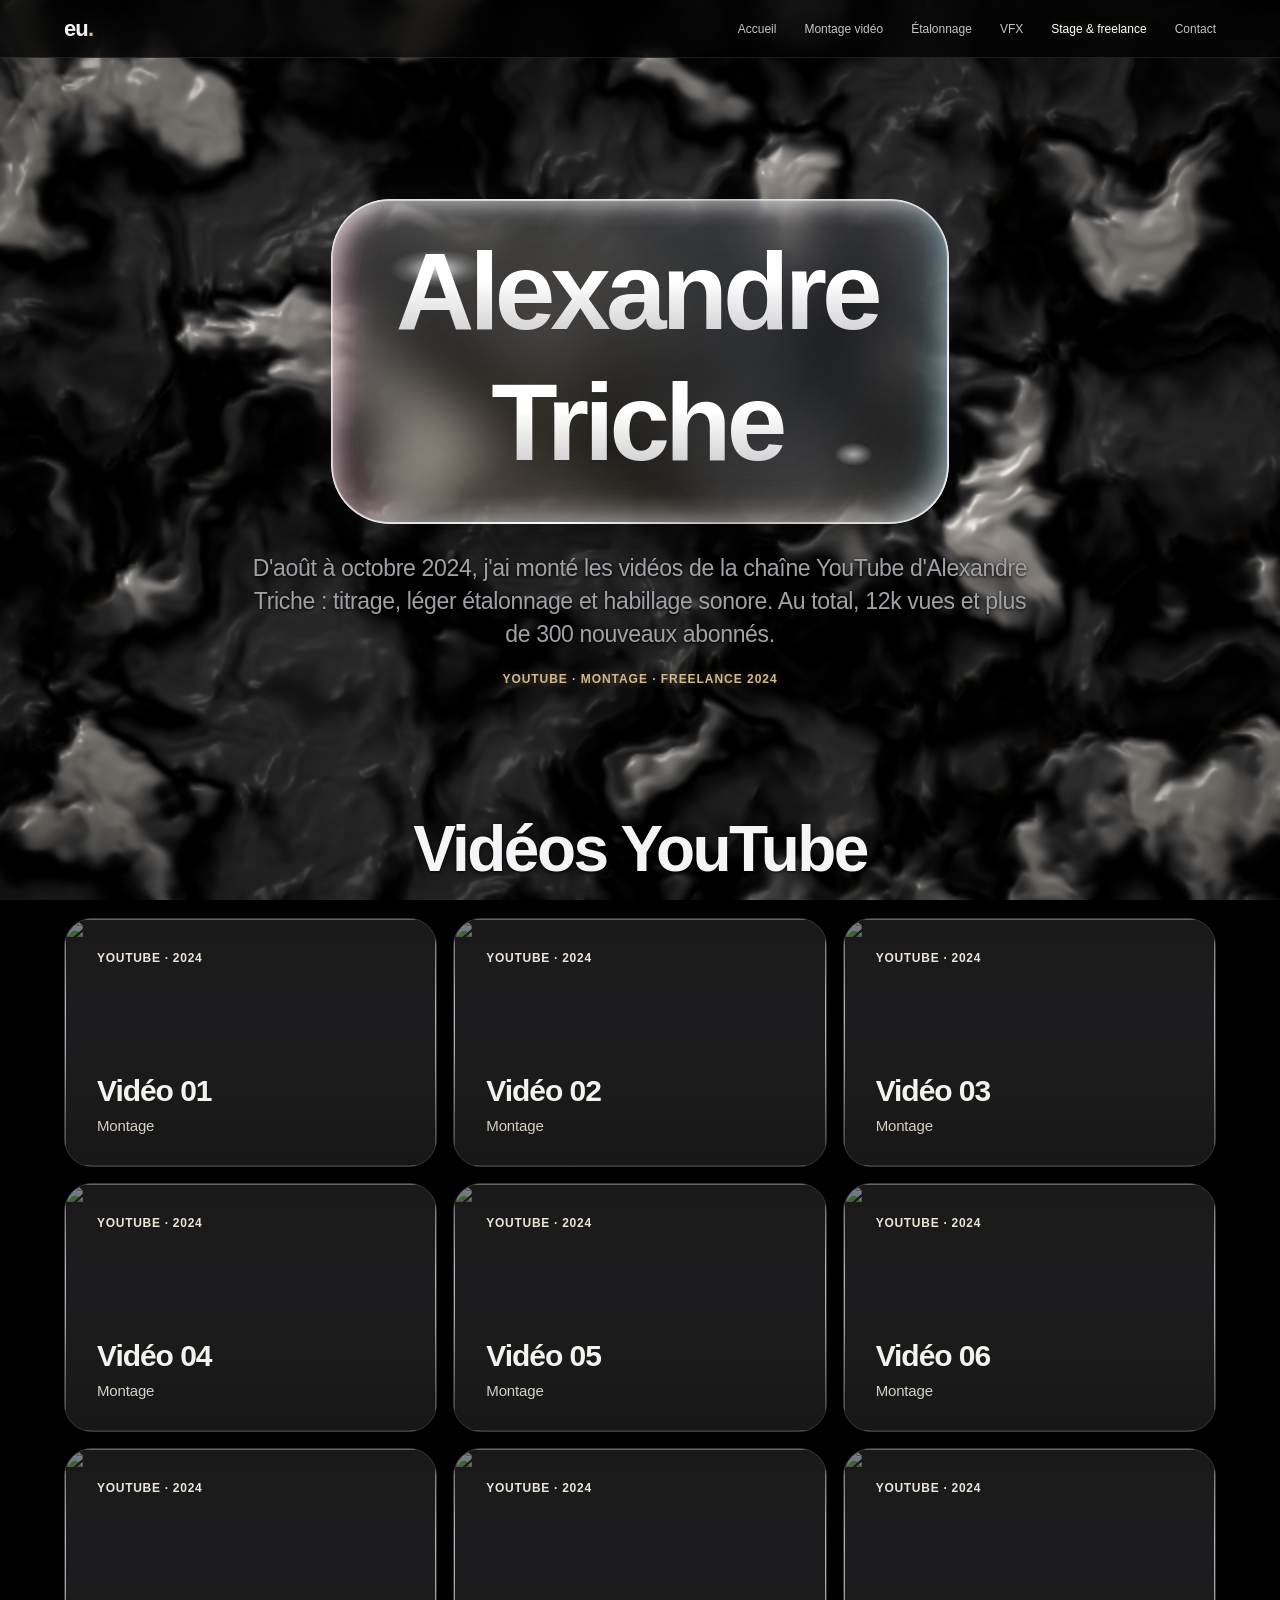
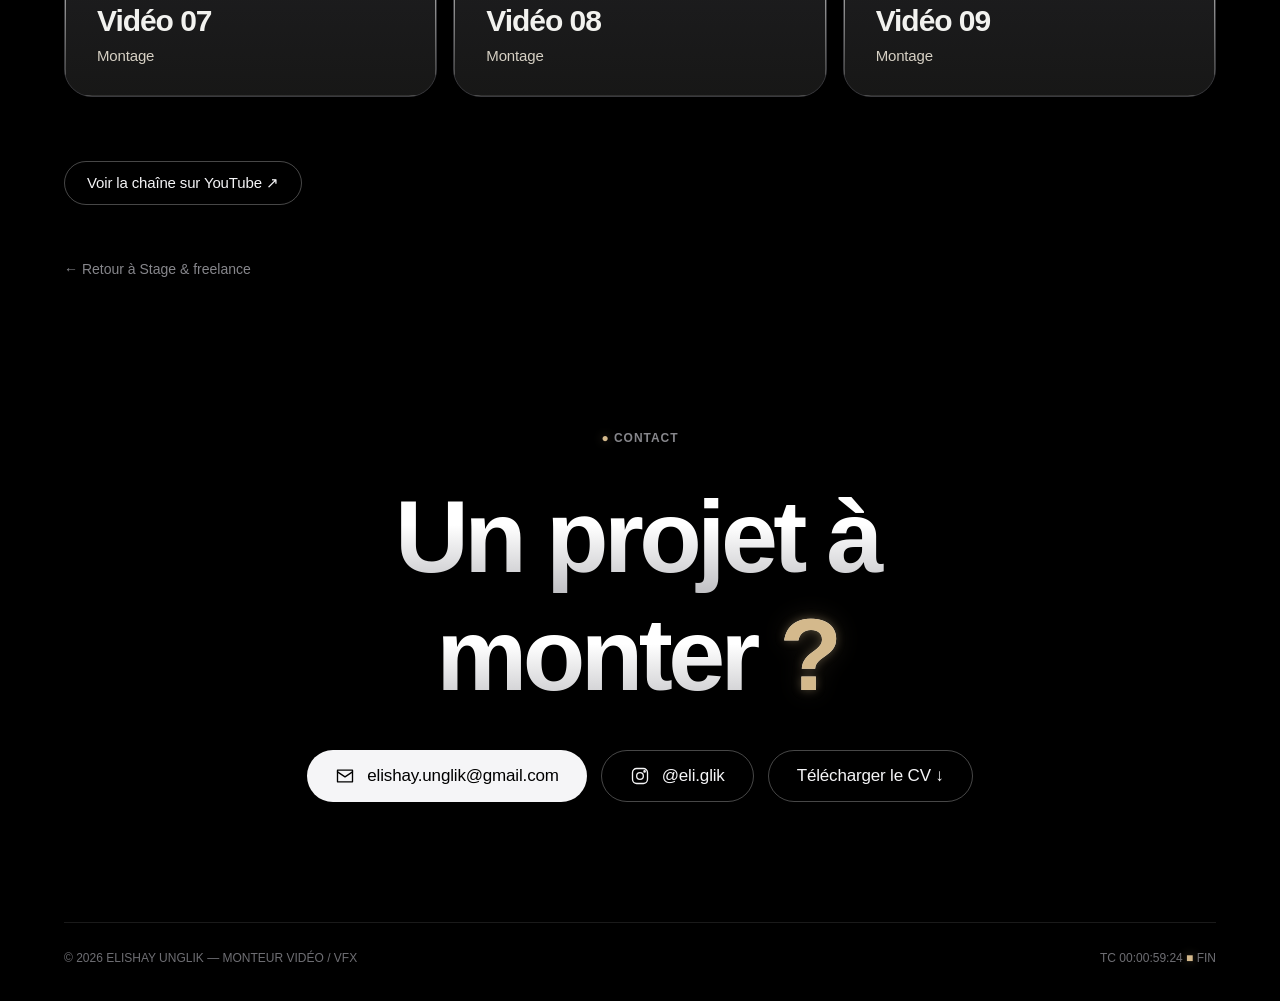
==== commit d34fe2eb: "Titres : le liquid glass rouge épouse exactement le cadre en verre Co-Authored-By: Claude Opus 5.5 (" ====
--- a/alexandre-triche.html
+++ b/alexandre-triche.html
@@ -10,7 +10,7 @@
 <link rel="preconnect" href="https://fonts.googleapis.com">
 <link rel="preconnect" href="https://fonts.gstatic.com" crossorigin>
 <link href="https://fonts.googleapis.com/css2?family=IBM+Plex+Mono:wght@400;500&family=Inter:wght@300;400;500;600;700;800&display=swap" rel="stylesheet">
-<link rel="stylesheet" href="style.css?v=202610111942">
+<link rel="stylesheet" href="style.css?v=202610111950">
 </head>
 <body>
 <div class="page">
@@ -121,6 +121,6 @@
 </footer>
 
 </div>
-<script src="main.js?v=202610111942"></script>
+<script src="main.js?v=202610111950"></script>
 </body>
 </html>
--- a/style.css
+++ b/style.css
@@ -653,9 +653,5 @@
 .has-liquid main p,.has-liquid main .eyebrow,.has-liquid .hero p,.has-liquid .page-hero p,.has-liquid .section-head{text-shadow:0 1px 3px rgba(0,0,0,.9),0 0 18px rgba(0,0,0,.85)}
 .has-liquid .card p,.has-liquid .skill-box p,.has-liquid .explore-card p{text-shadow:none}
 
-/* Liquid glass rouge derrière les titres de page (canvas WebGL ajouté par main.js) */
-.title-blob{position:relative;isolation:isolate;max-width:100%;display:flex;justify-content:center}
-.title-blob>canvas{position:absolute;z-index:0;left:50%;top:50%;width:calc(100% + 80px);height:calc(100% + 110px);transform:translate(-50%,-50%);pointer-events:none;
-  filter:drop-shadow(0 0 36px rgba(255,0,0,.3))}
-.title-blob>h1{z-index:1}
-.title-blob.is-on>h1{-webkit-backdrop-filter:blur(4px) saturate(1.2);backdrop-filter:blur(4px) saturate(1.2)}
+/* Liquid glass rouge dans le cadre des titres de page (canvas WebGL ajouté par main.js) */
+.page-hero h1>.title-liquid{position:absolute;inset:0;z-index:-1;width:100%;height:100%;border-radius:inherit;pointer-events:none}
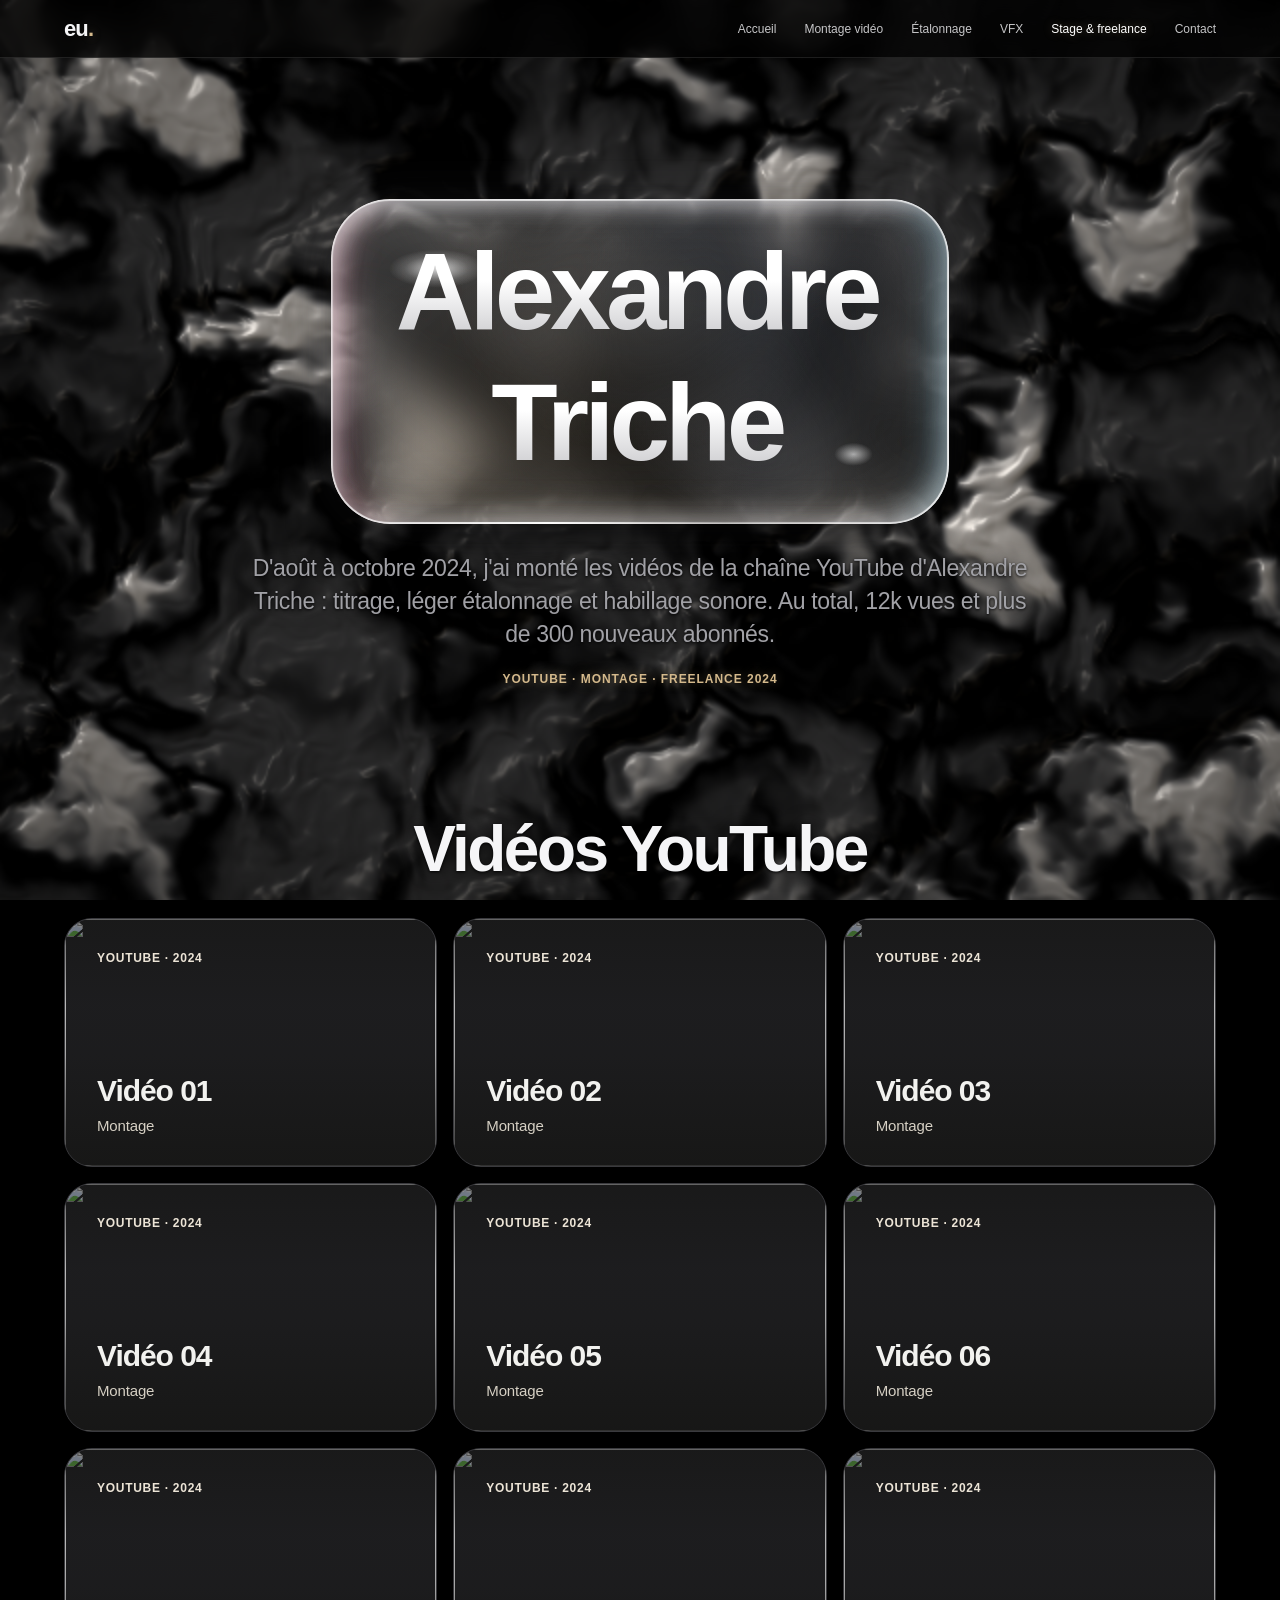
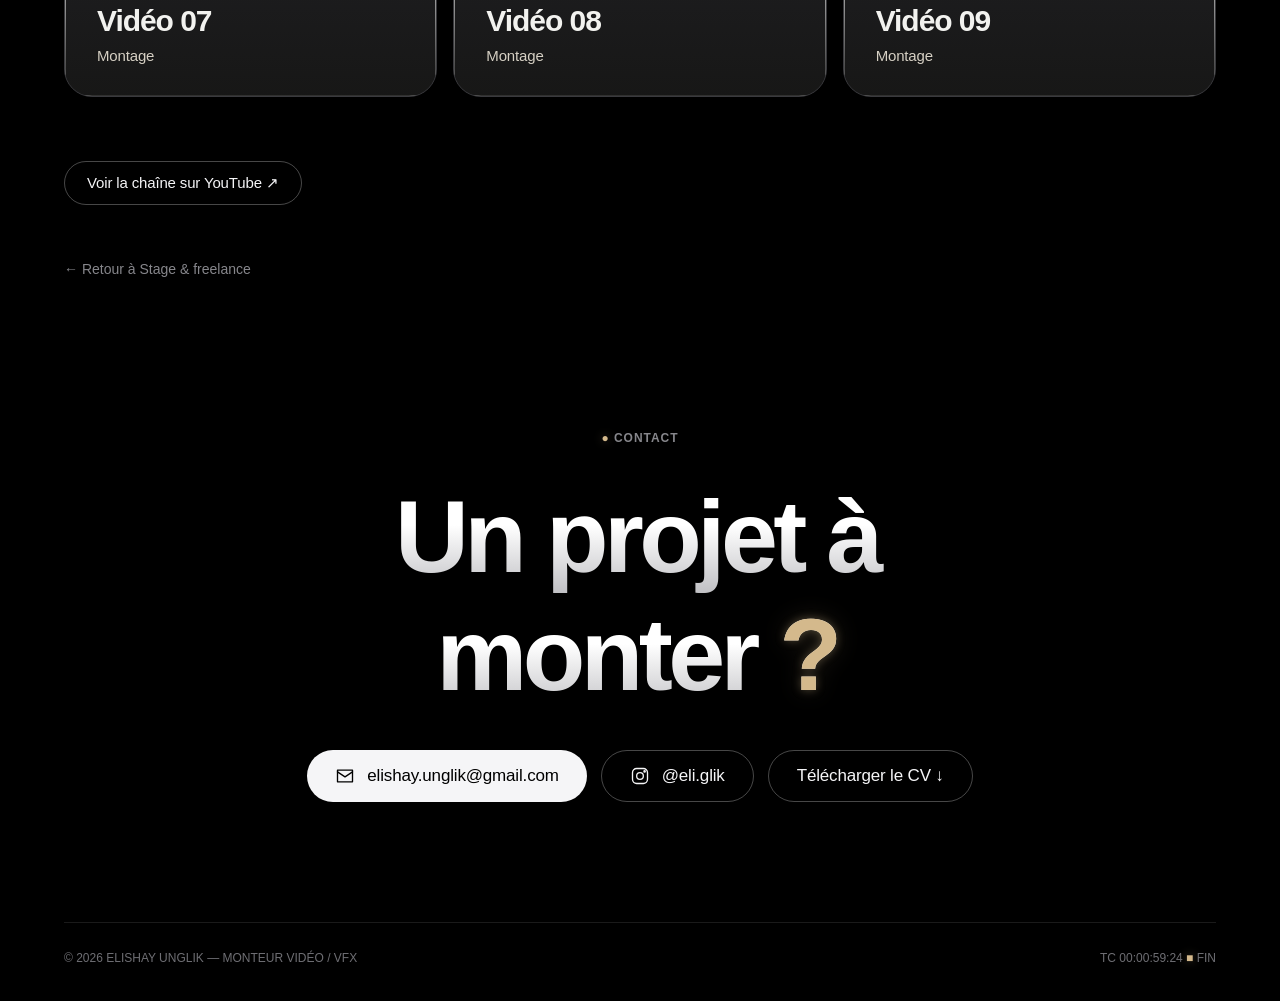
==== commit d683b1a1: "Ritual Fest : affiche nettoyée et agrandie Co-Authored-By: Claude Opus 5.5 (1M context) <noreply@ant" ====
--- a/alexandre-triche.html
+++ b/alexandre-triche.html
@@ -10,7 +10,7 @@
 <link rel="preconnect" href="https://fonts.googleapis.com">
 <link rel="preconnect" href="https://fonts.gstatic.com" crossorigin>
 <link href="https://fonts.googleapis.com/css2?family=IBM+Plex+Mono:wght@400;500&family=Inter:wght@300;400;500;600;700;800&display=swap" rel="stylesheet">
-<link rel="stylesheet" href="style.css?v=202610111950">
+<link rel="stylesheet" href="style.css?v=202610112018">
 </head>
 <body>
 <div class="page">
@@ -121,6 +121,6 @@
 </footer>
 
 </div>
-<script src="main.js?v=202610111950"></script>
+<script src="main.js?v=202610112018"></script>
 </body>
 </html>
--- a/style.css
+++ b/style.css
@@ -655,3 +655,6 @@
 
 /* Liquid glass rouge dans le cadre des titres de page (canvas WebGL ajouté par main.js) */
 .page-hero h1>.title-liquid{position:absolute;inset:0;z-index:-1;width:100%;height:100%;border-radius:inherit;pointer-events:none}
+
+/* Affiche carrée (Ritual Fest) */
+.mission-poster{aspect-ratio:1/1;padding:0}
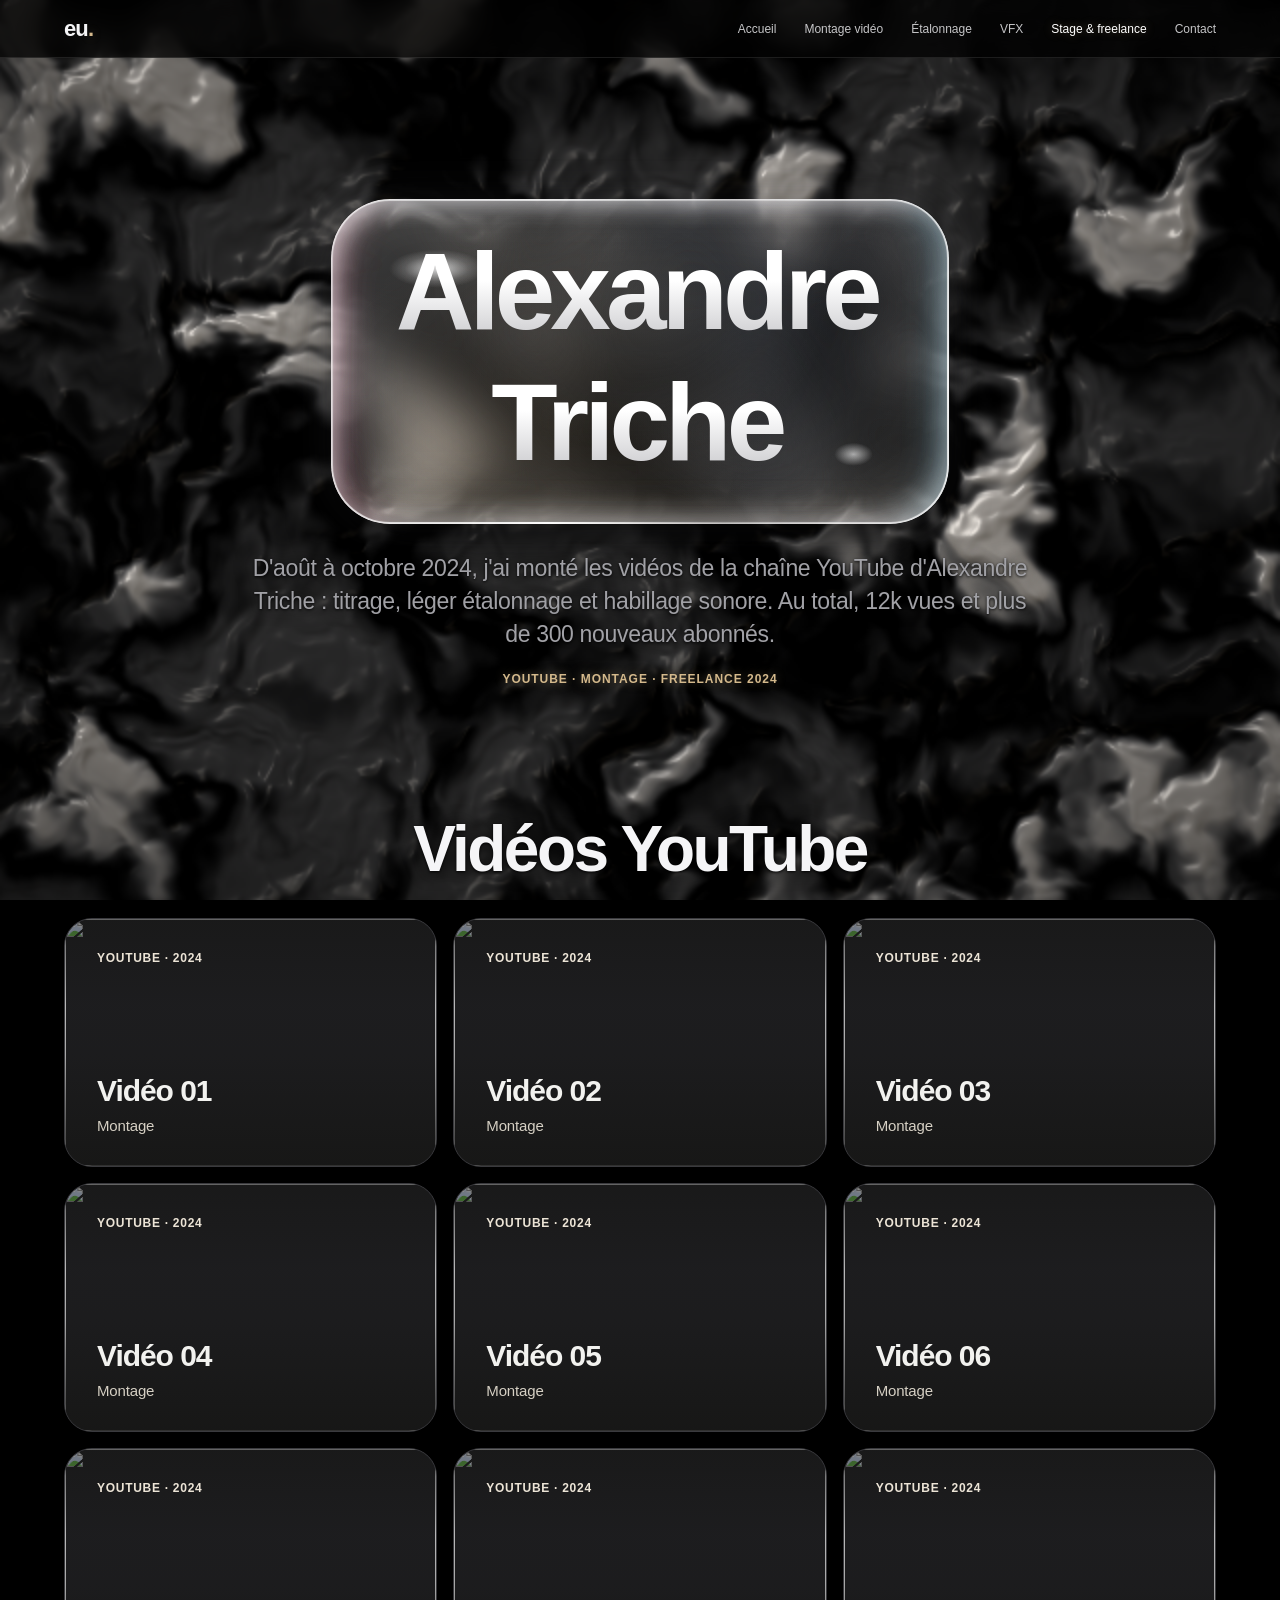
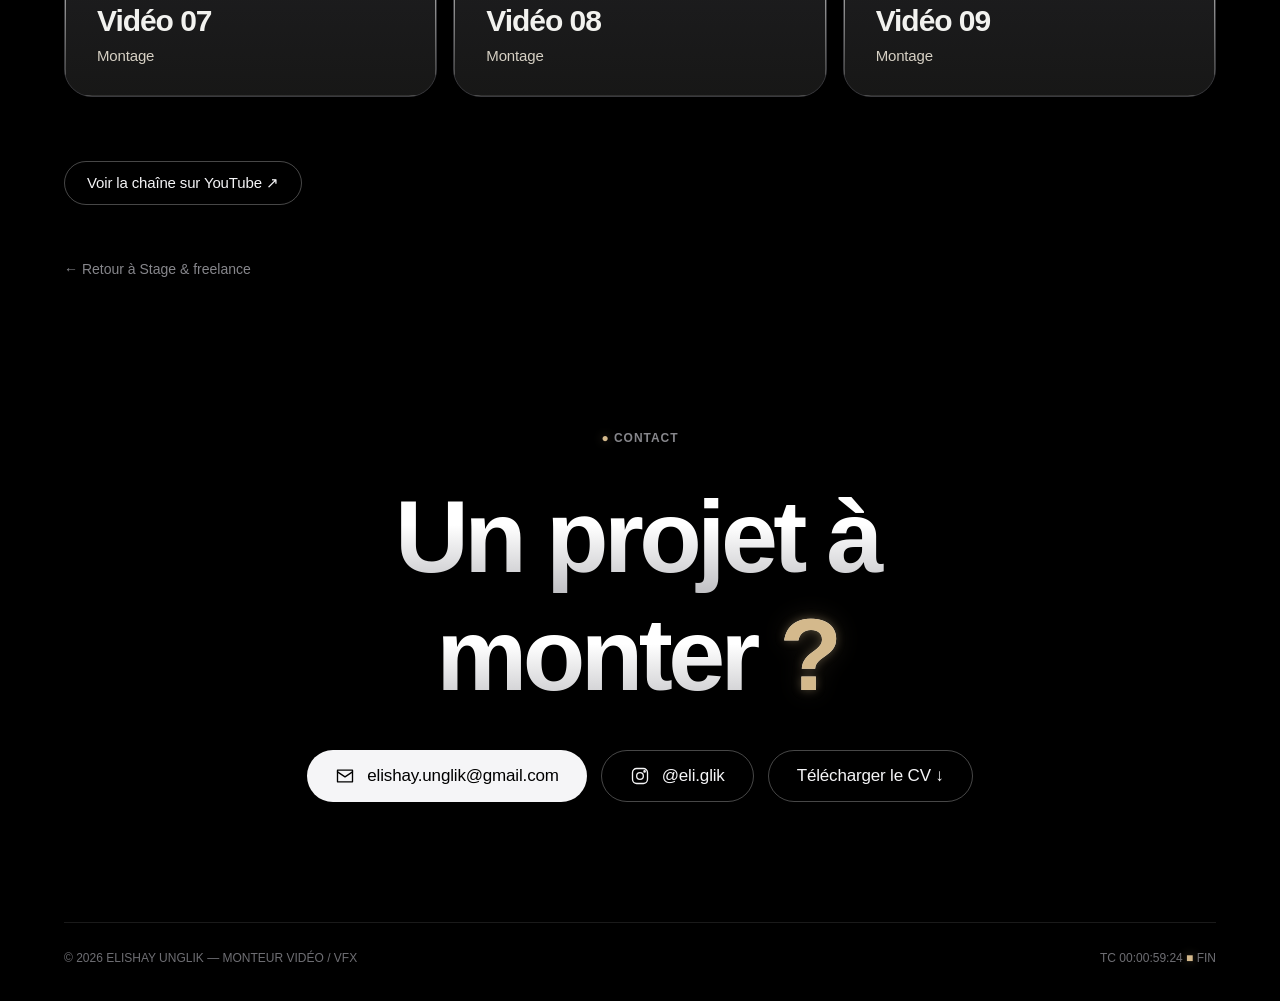
==== commit 103595d6: "Ritual Fest : affiche réduite d'un tiers Co-Authored-By: Claude Opus 5.5 (1M context) <noreply@anthr" ====
--- a/alexandre-triche.html
+++ b/alexandre-triche.html
@@ -10,7 +10,7 @@
 <link rel="preconnect" href="https://fonts.googleapis.com">
 <link rel="preconnect" href="https://fonts.gstatic.com" crossorigin>
 <link href="https://fonts.googleapis.com/css2?family=IBM+Plex+Mono:wght@400;500&family=Inter:wght@300;400;500;600;700;800&display=swap" rel="stylesheet">
-<link rel="stylesheet" href="style.css?v=202610112018">
+<link rel="stylesheet" href="style.css?v=202610112022">
 </head>
 <body>
 <div class="page">
--- a/style.css
+++ b/style.css
@@ -657,4 +657,4 @@
 .page-hero h1>.title-liquid{position:absolute;inset:0;z-index:-1;width:100%;height:100%;border-radius:inherit;pointer-events:none}
 
 /* Affiche carrée (Ritual Fest) */
-.mission-poster{aspect-ratio:1/1;padding:0}
+.mission-poster{aspect-ratio:1/1;padding:0;width:66.667%;justify-self:center;align-self:center;margin-inline:auto}
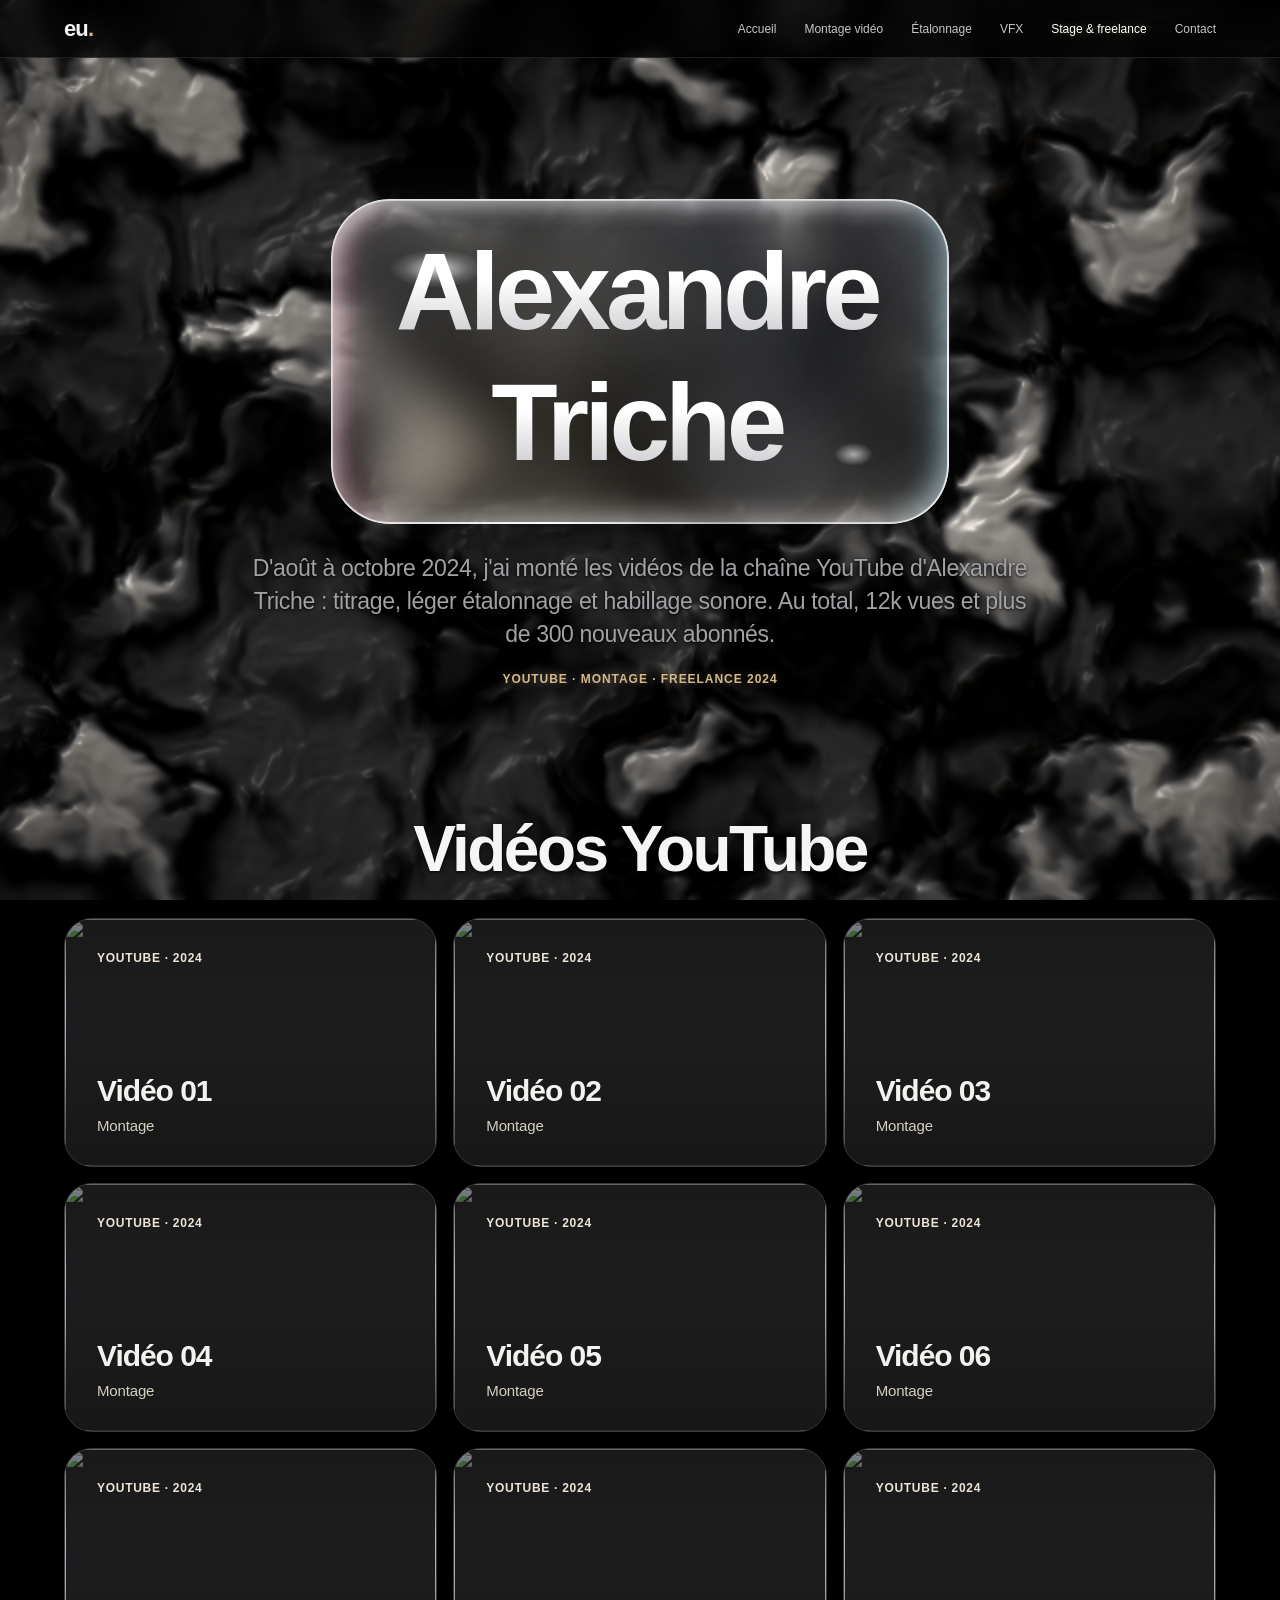
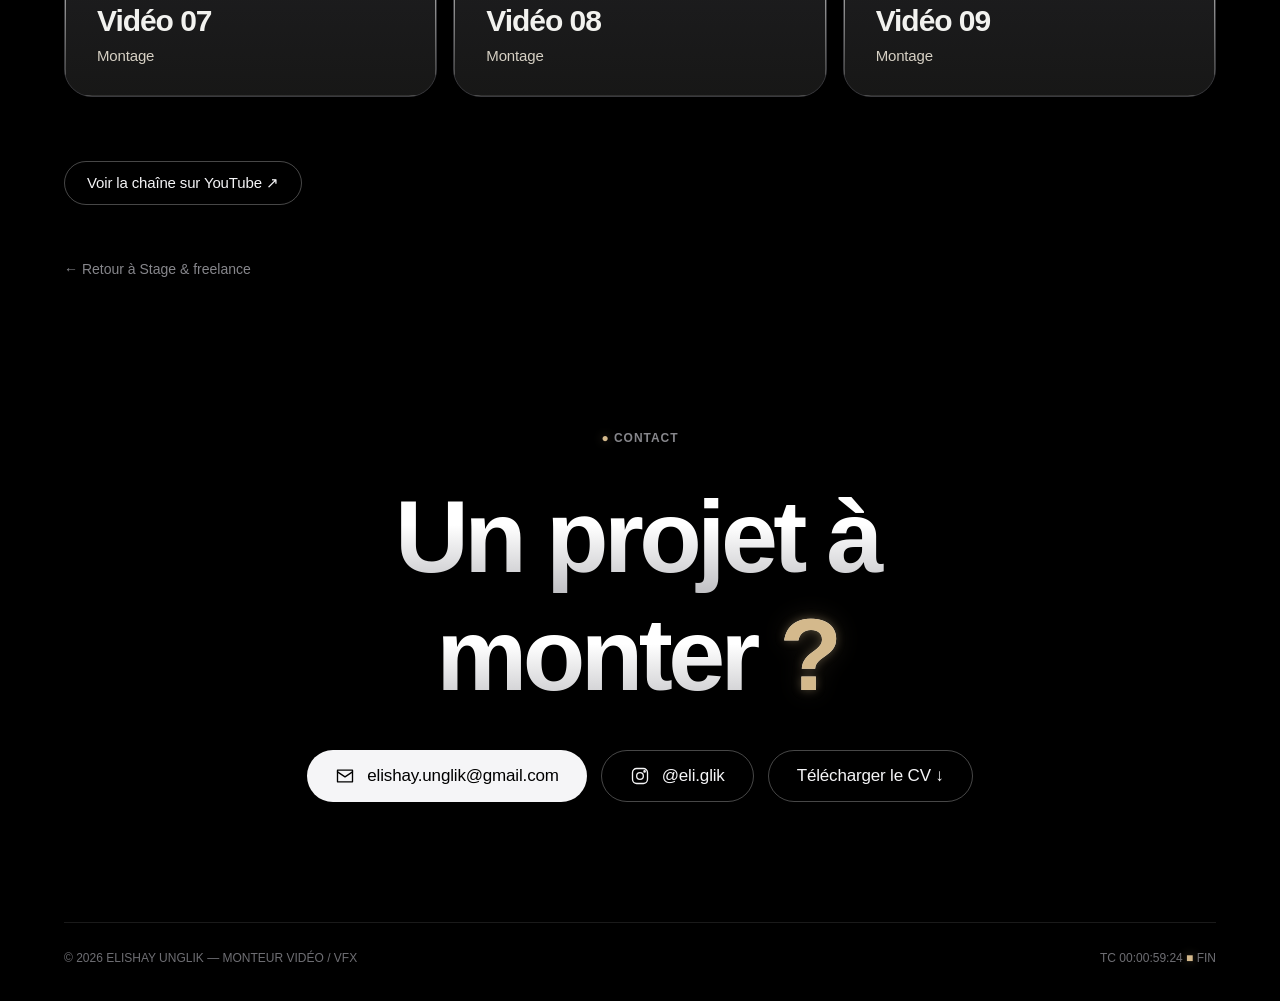
==== commit 2709aaea: "Ritual Fest : affiche sans les bandes blanches Co-Authored-By: Claude Opus 5.5 (1M context) <noreply" ====
--- a/alexandre-triche.html
+++ b/alexandre-triche.html
@@ -10,7 +10,7 @@
 <link rel="preconnect" href="https://fonts.googleapis.com">
 <link rel="preconnect" href="https://fonts.gstatic.com" crossorigin>
 <link href="https://fonts.googleapis.com/css2?family=IBM+Plex+Mono:wght@400;500&family=Inter:wght@300;400;500;600;700;800&display=swap" rel="stylesheet">
-<link rel="stylesheet" href="style.css?v=202610112022">
+<link rel="stylesheet" href="style.css?v=202610112024">
 </head>
 <body>
 <div class="page">
--- a/style.css
+++ b/style.css
@@ -657,4 +657,4 @@
 .page-hero h1>.title-liquid{position:absolute;inset:0;z-index:-1;width:100%;height:100%;border-radius:inherit;pointer-events:none}
 
 /* Affiche carrée (Ritual Fest) */
-.mission-poster{aspect-ratio:1/1;padding:0;width:66.667%;justify-self:center;align-self:center;margin-inline:auto}
+.mission-poster{aspect-ratio:1080/1300;padding:0;width:66.667%;justify-self:center;align-self:center;margin-inline:auto}
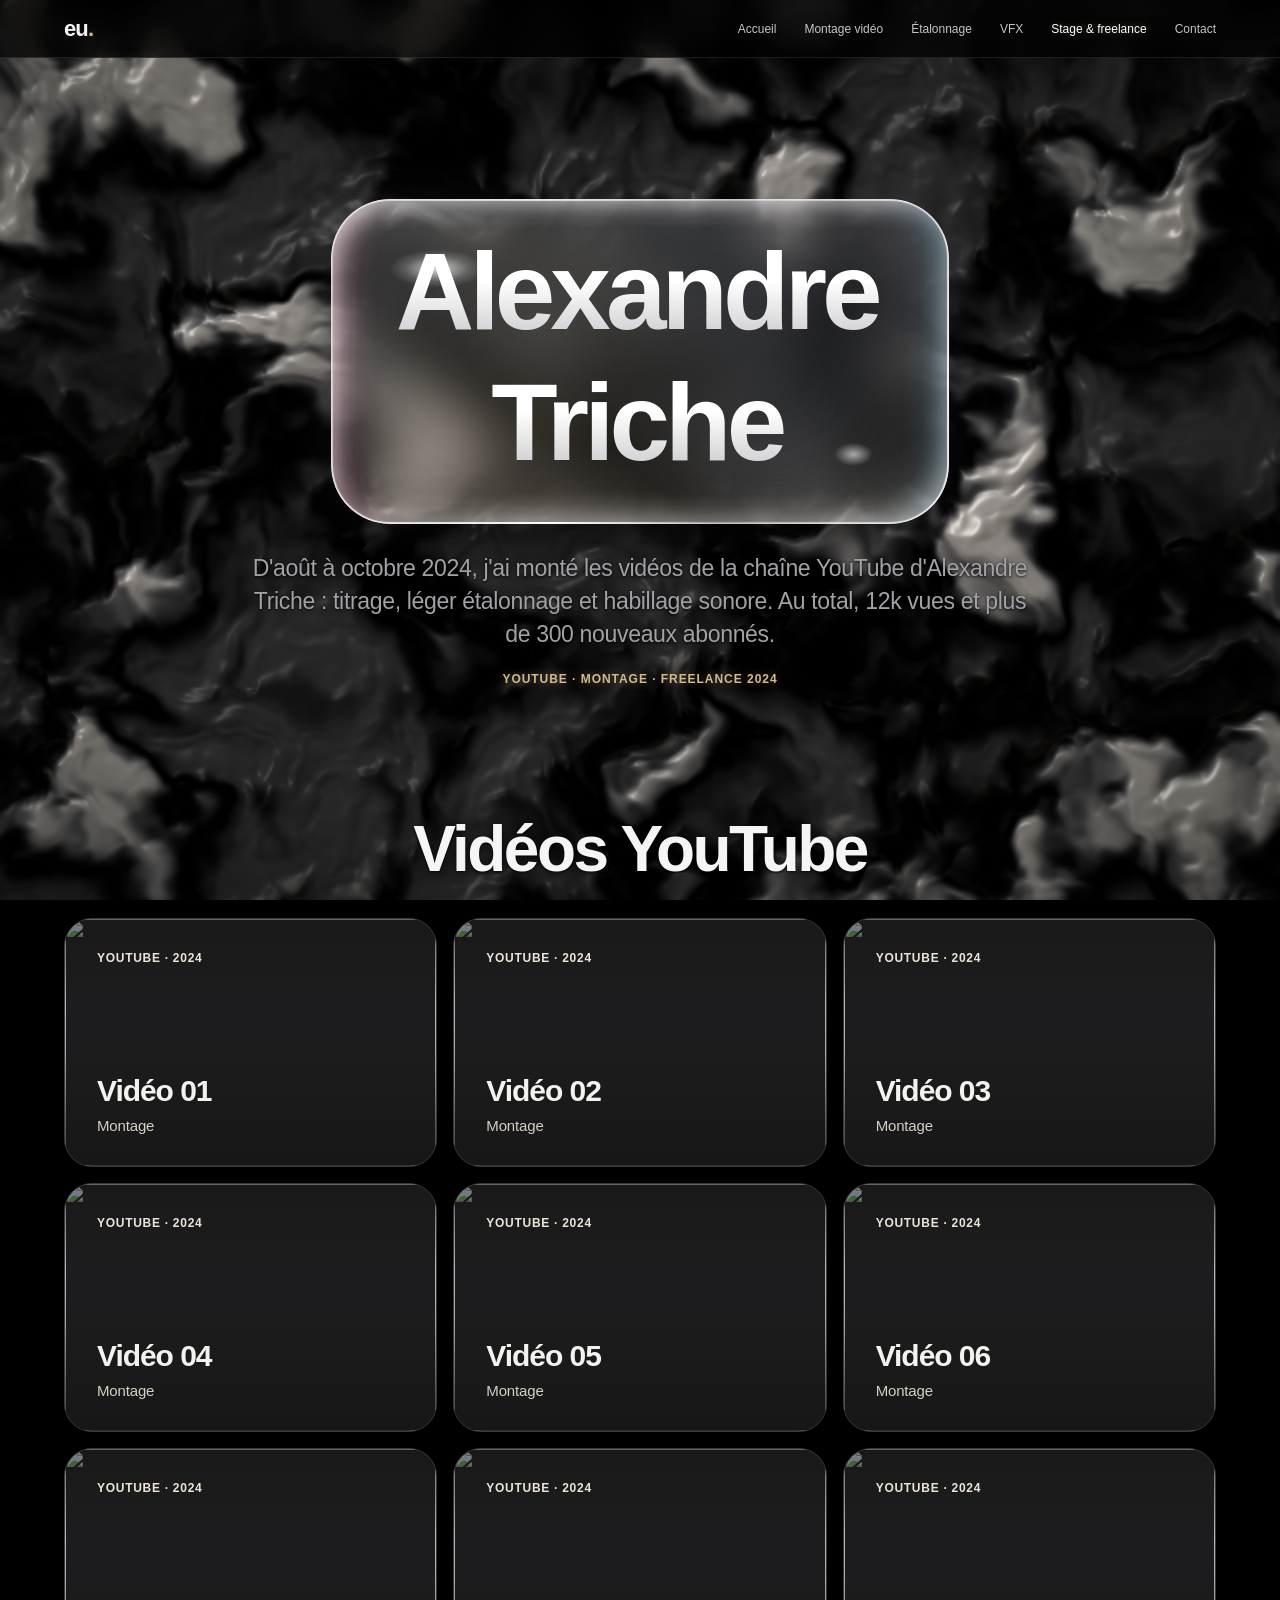
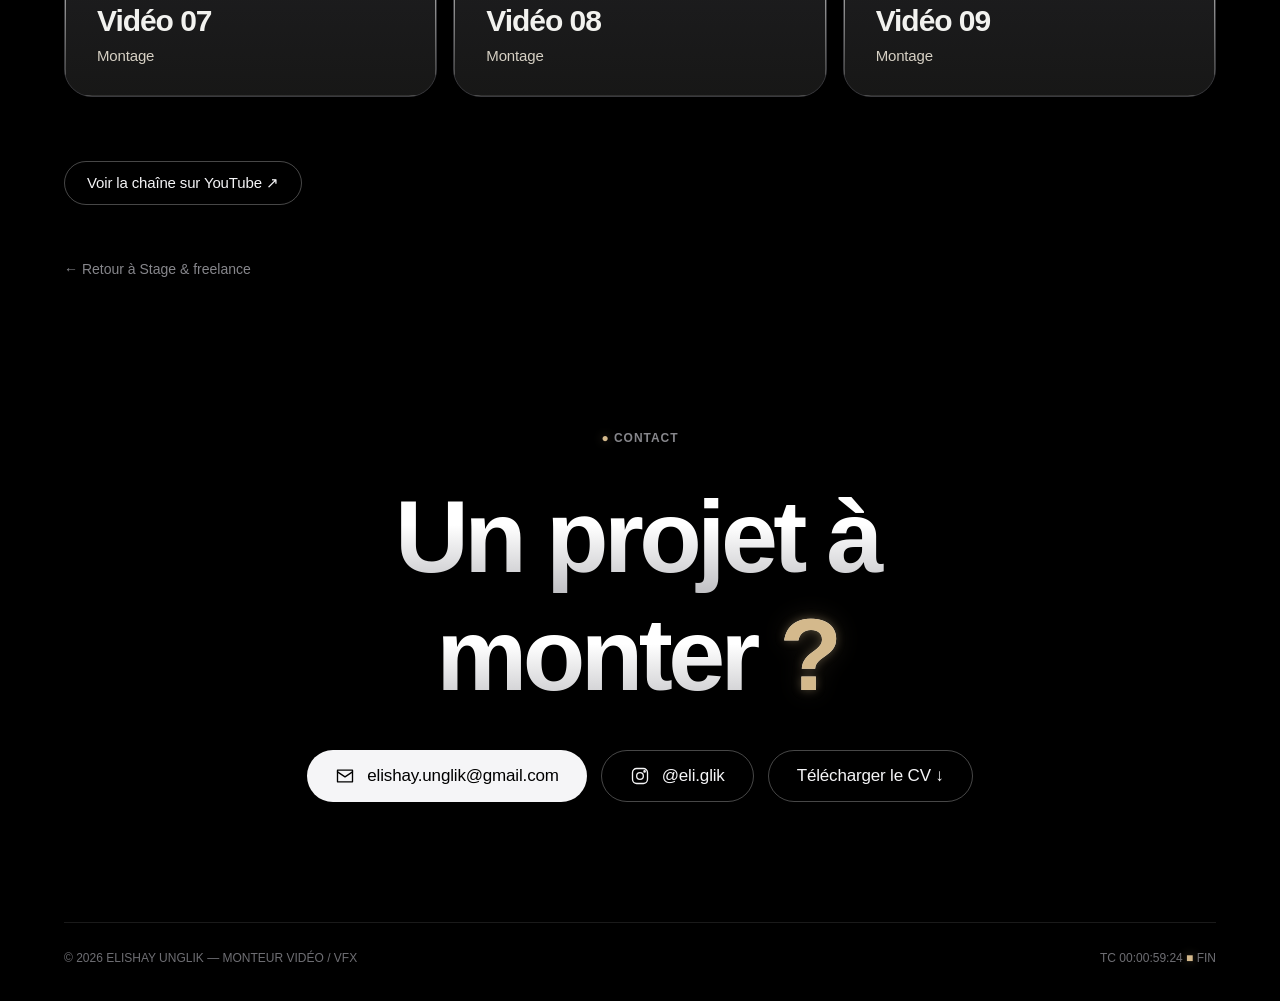
==== commit fe50ec41: "Ritual Fest : affiche un peu moins haute Co-Authored-By: Claude Opus 5.5 (1M context) <noreply@anthr" ====
--- a/alexandre-triche.html
+++ b/alexandre-triche.html
@@ -10,7 +10,7 @@
 <link rel="preconnect" href="https://fonts.googleapis.com">
 <link rel="preconnect" href="https://fonts.gstatic.com" crossorigin>
 <link href="https://fonts.googleapis.com/css2?family=IBM+Plex+Mono:wght@400;500&family=Inter:wght@300;400;500;600;700;800&display=swap" rel="stylesheet">
-<link rel="stylesheet" href="style.css?v=202610112024">
+<link rel="stylesheet" href="style.css?v=202610112052">
 </head>
 <body>
 <div class="page">
--- a/style.css
+++ b/style.css
@@ -657,4 +657,5 @@
 .page-hero h1>.title-liquid{position:absolute;inset:0;z-index:-1;width:100%;height:100%;border-radius:inherit;pointer-events:none}
 
 /* Affiche carrée (Ritual Fest) */
-.mission-poster{aspect-ratio:1080/1300;padding:0;width:66.667%;justify-self:center;align-self:center;margin-inline:auto}
+.mission-poster{aspect-ratio:1080/1140;padding:0;width:66.667%;justify-self:center;align-self:center;margin-inline:auto}
+.mission-poster .thumb{object-fit:fill}
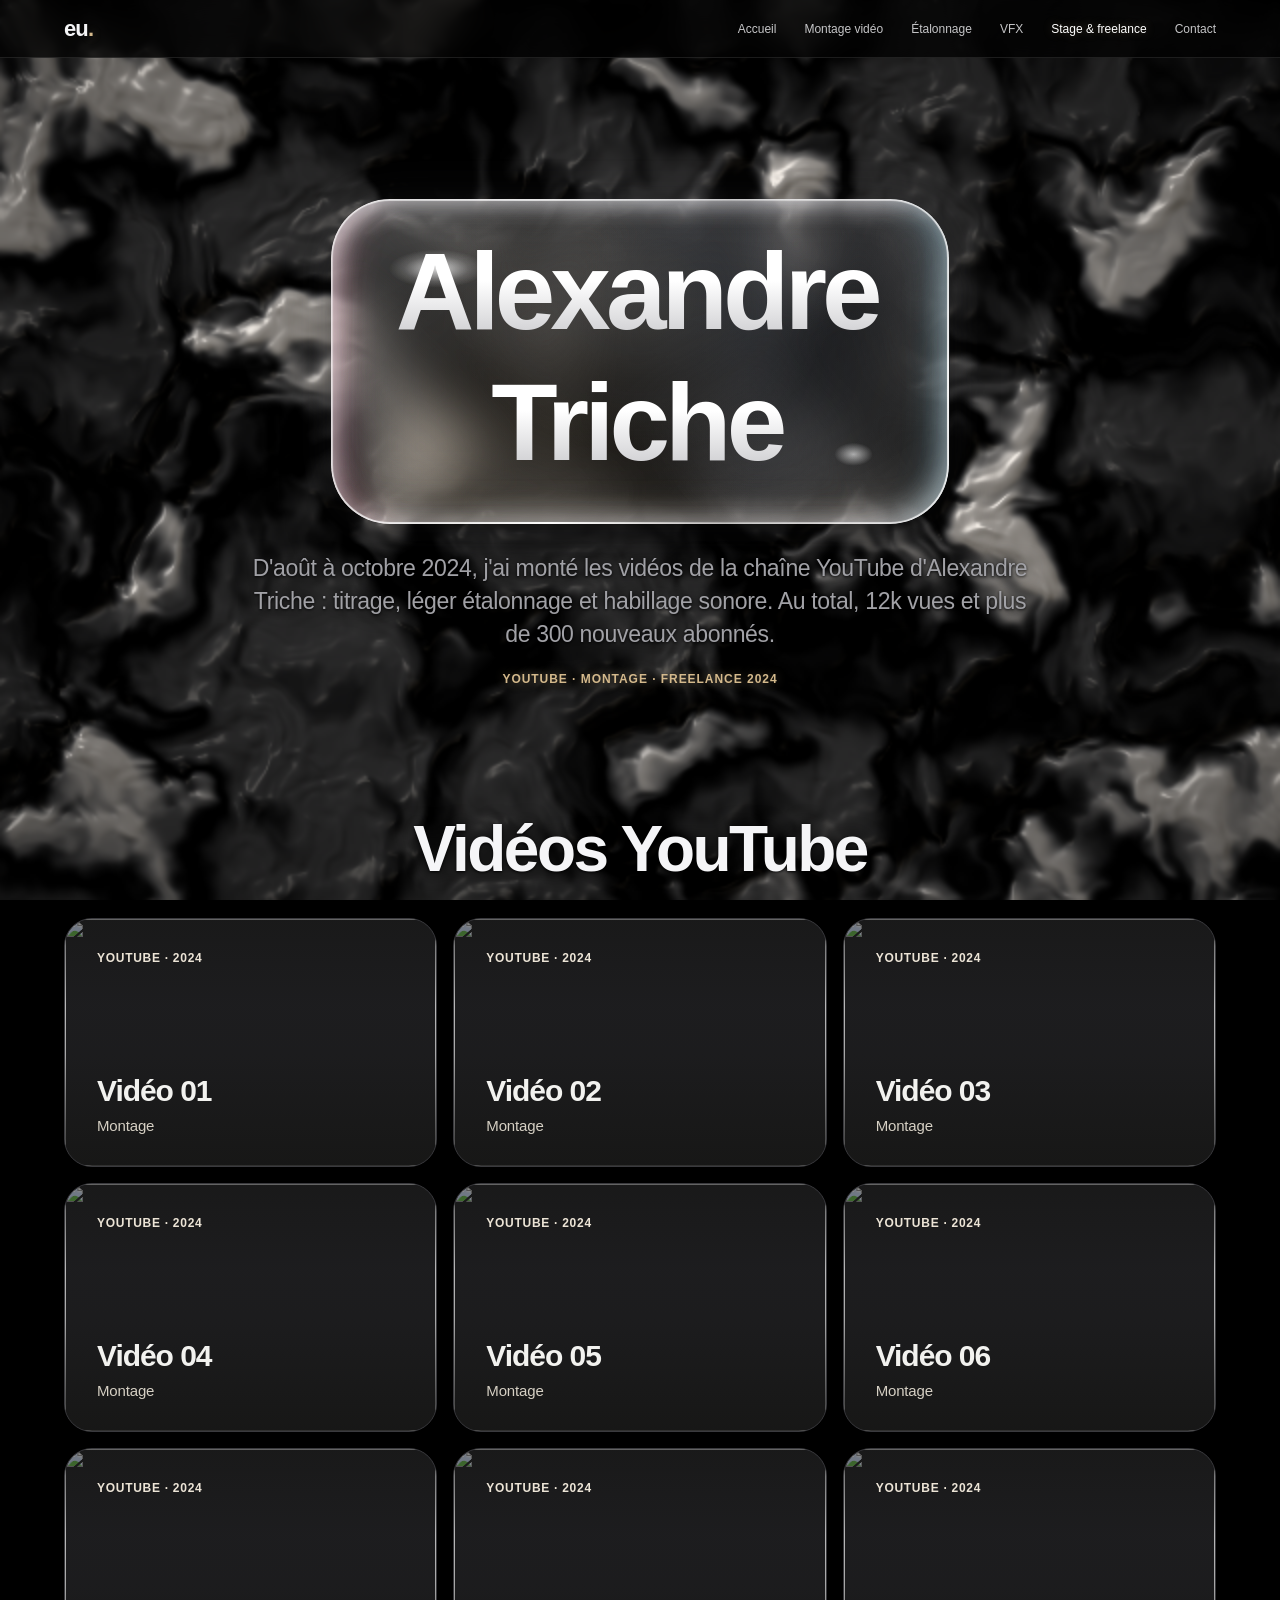
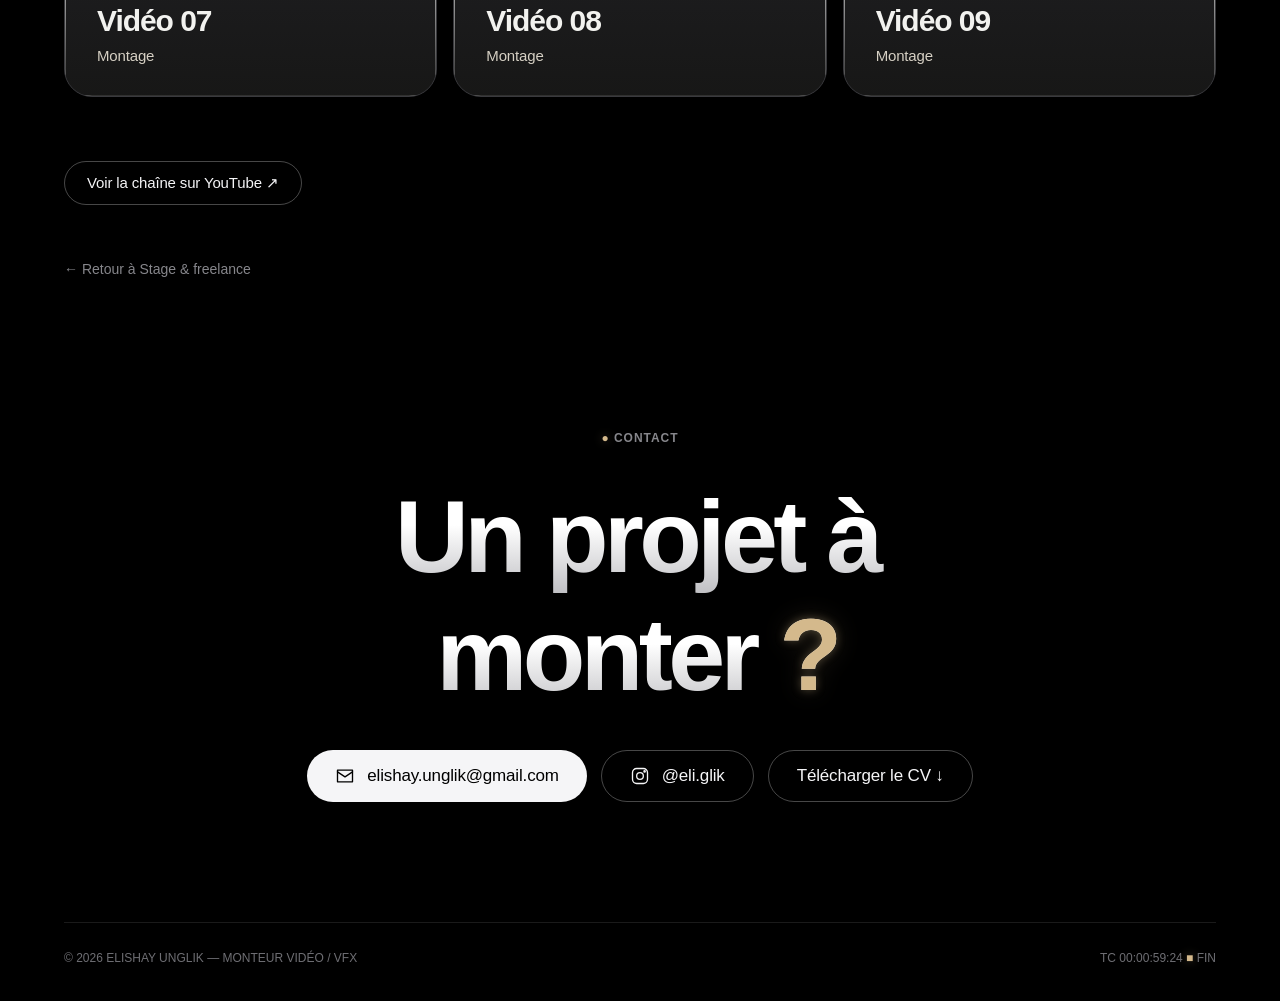
==== commit 362f8cef: "Stage & freelance : miniature Oulpan Lavi Co-Authored-By: Claude Opus 5.5 (1M context) <noreply@anth" ====
--- a/alexandre-triche.html
+++ b/alexandre-triche.html
@@ -121,6 +121,6 @@
 </footer>
 
 </div>
-<script src="main.js?v=202610112018"></script>
+<script src="main.js?v=202610112150"></script>
 </body>
 </html>
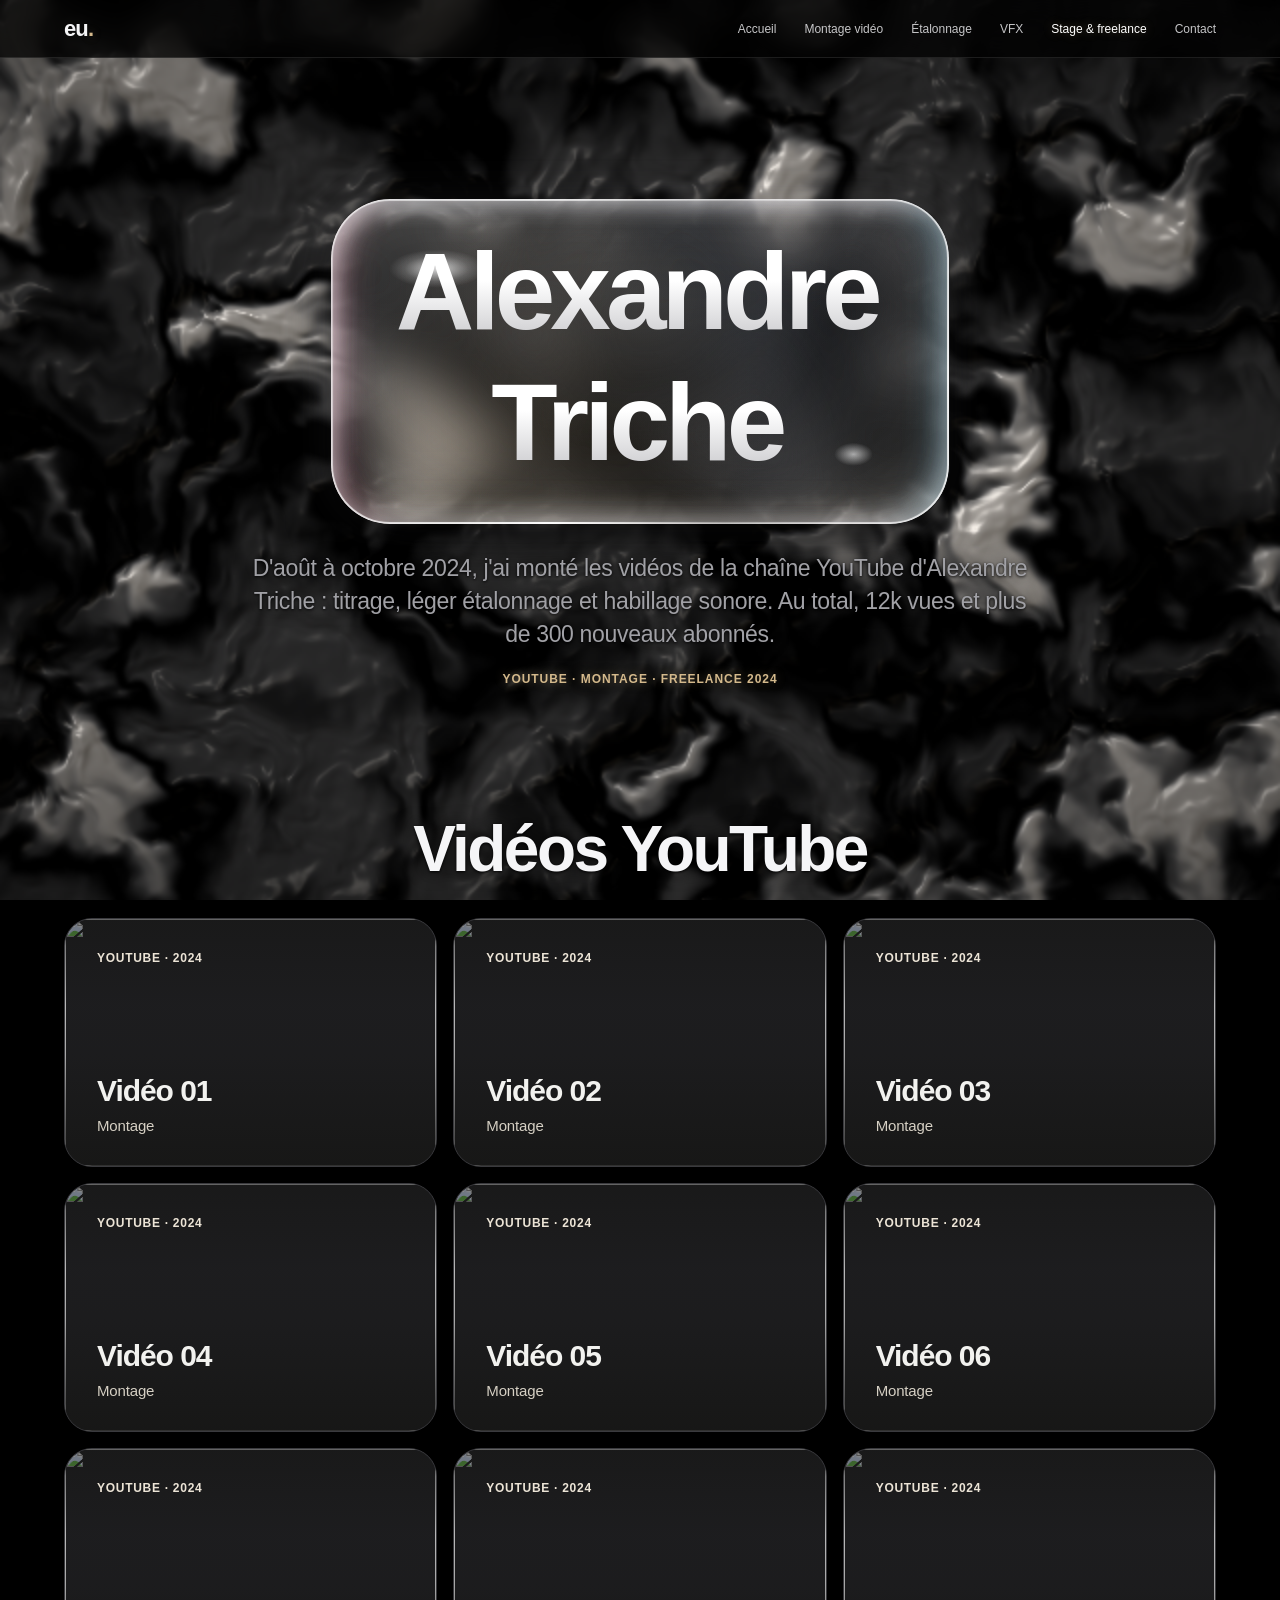
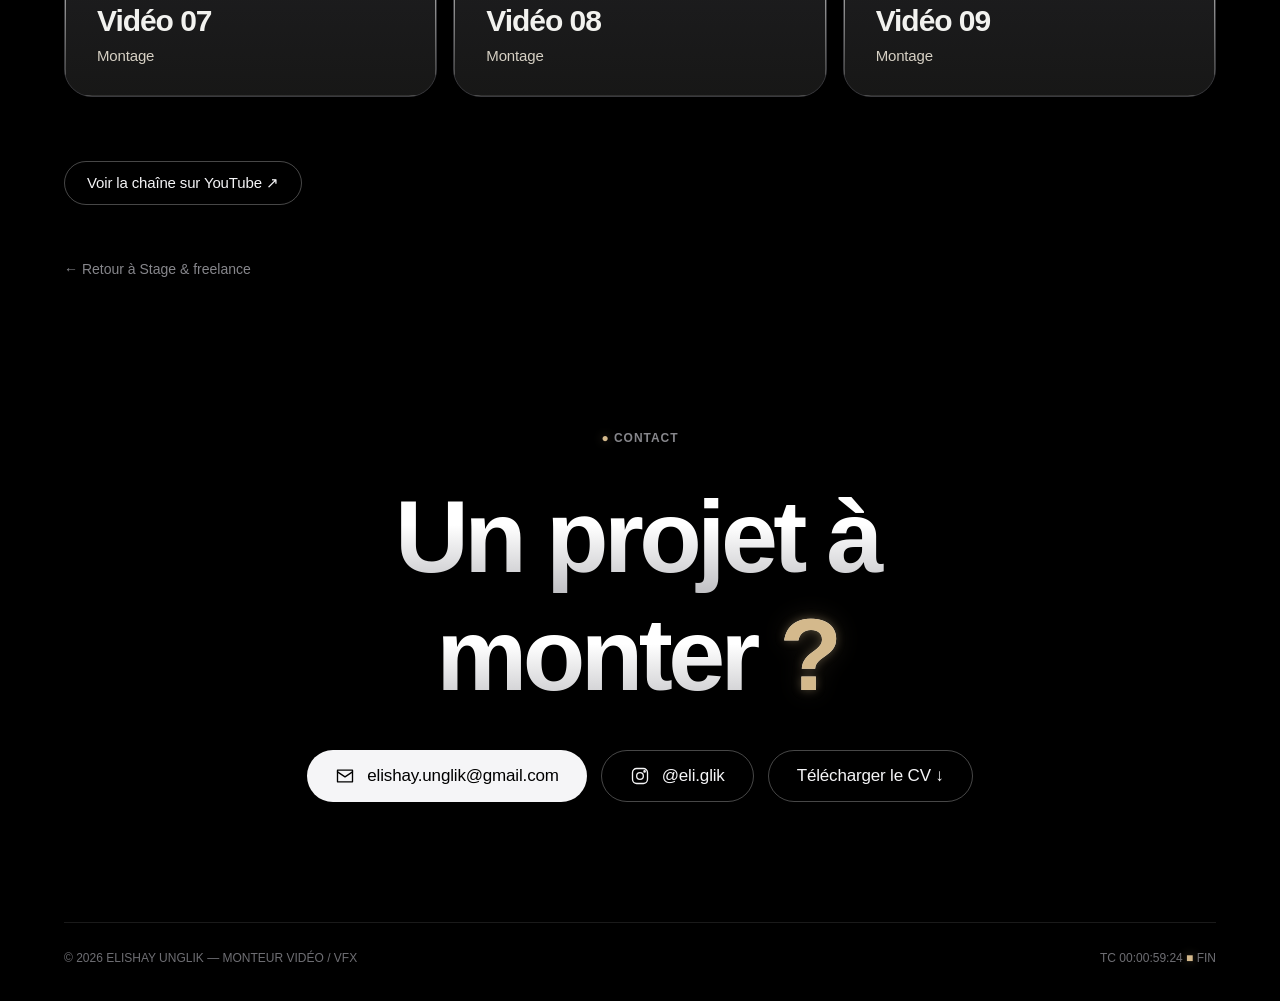
==== commit 8c5d7e39: "Stage & freelance : images Oulpan Lavi et Alexandre Triche non cliquables Co-Authored-By: Claude Opu" ====
--- a/alexandre-triche.html
+++ b/alexandre-triche.html
@@ -10,7 +10,7 @@
 <link rel="preconnect" href="https://fonts.googleapis.com">
 <link rel="preconnect" href="https://fonts.gstatic.com" crossorigin>
 <link href="https://fonts.googleapis.com/css2?family=IBM+Plex+Mono:wght@400;500&family=Inter:wght@300;400;500;600;700;800&display=swap" rel="stylesheet">
-<link rel="stylesheet" href="style.css?v=202610112052">
+<link rel="stylesheet" href="style.css?v=202610112319">
 </head>
 <body>
 <div class="page">
--- a/style.css
+++ b/style.css
@@ -659,3 +659,6 @@
 /* Affiche carrée (Ritual Fest) */
 .mission-poster{aspect-ratio:1080/1140;padding:0;width:66.667%;justify-self:center;align-self:center;margin-inline:auto}
 .mission-poster .thumb{object-fit:fill}
+/* Images de mission non cliquables : pas de zoom au survol */
+.mission-media.is-static{cursor:default}
+.mission-media.is-static:hover .thumb{transform:none}
